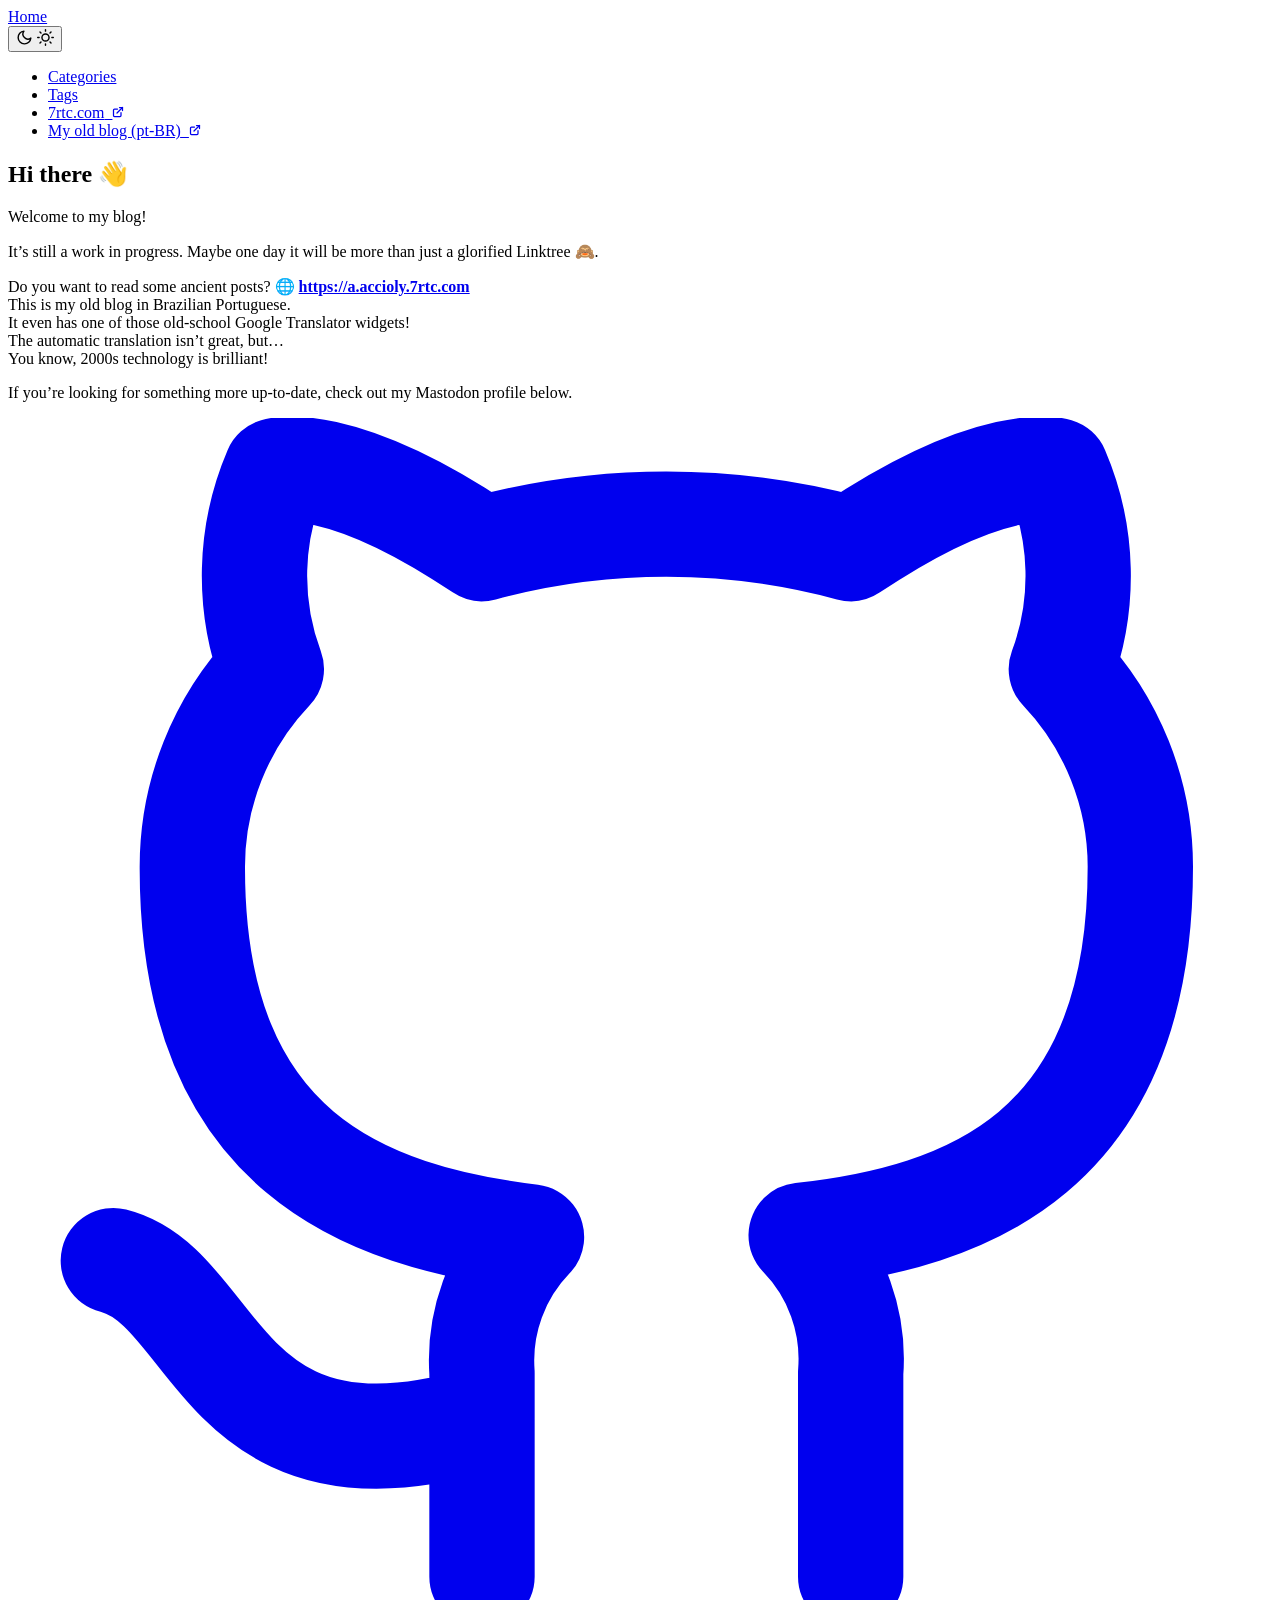
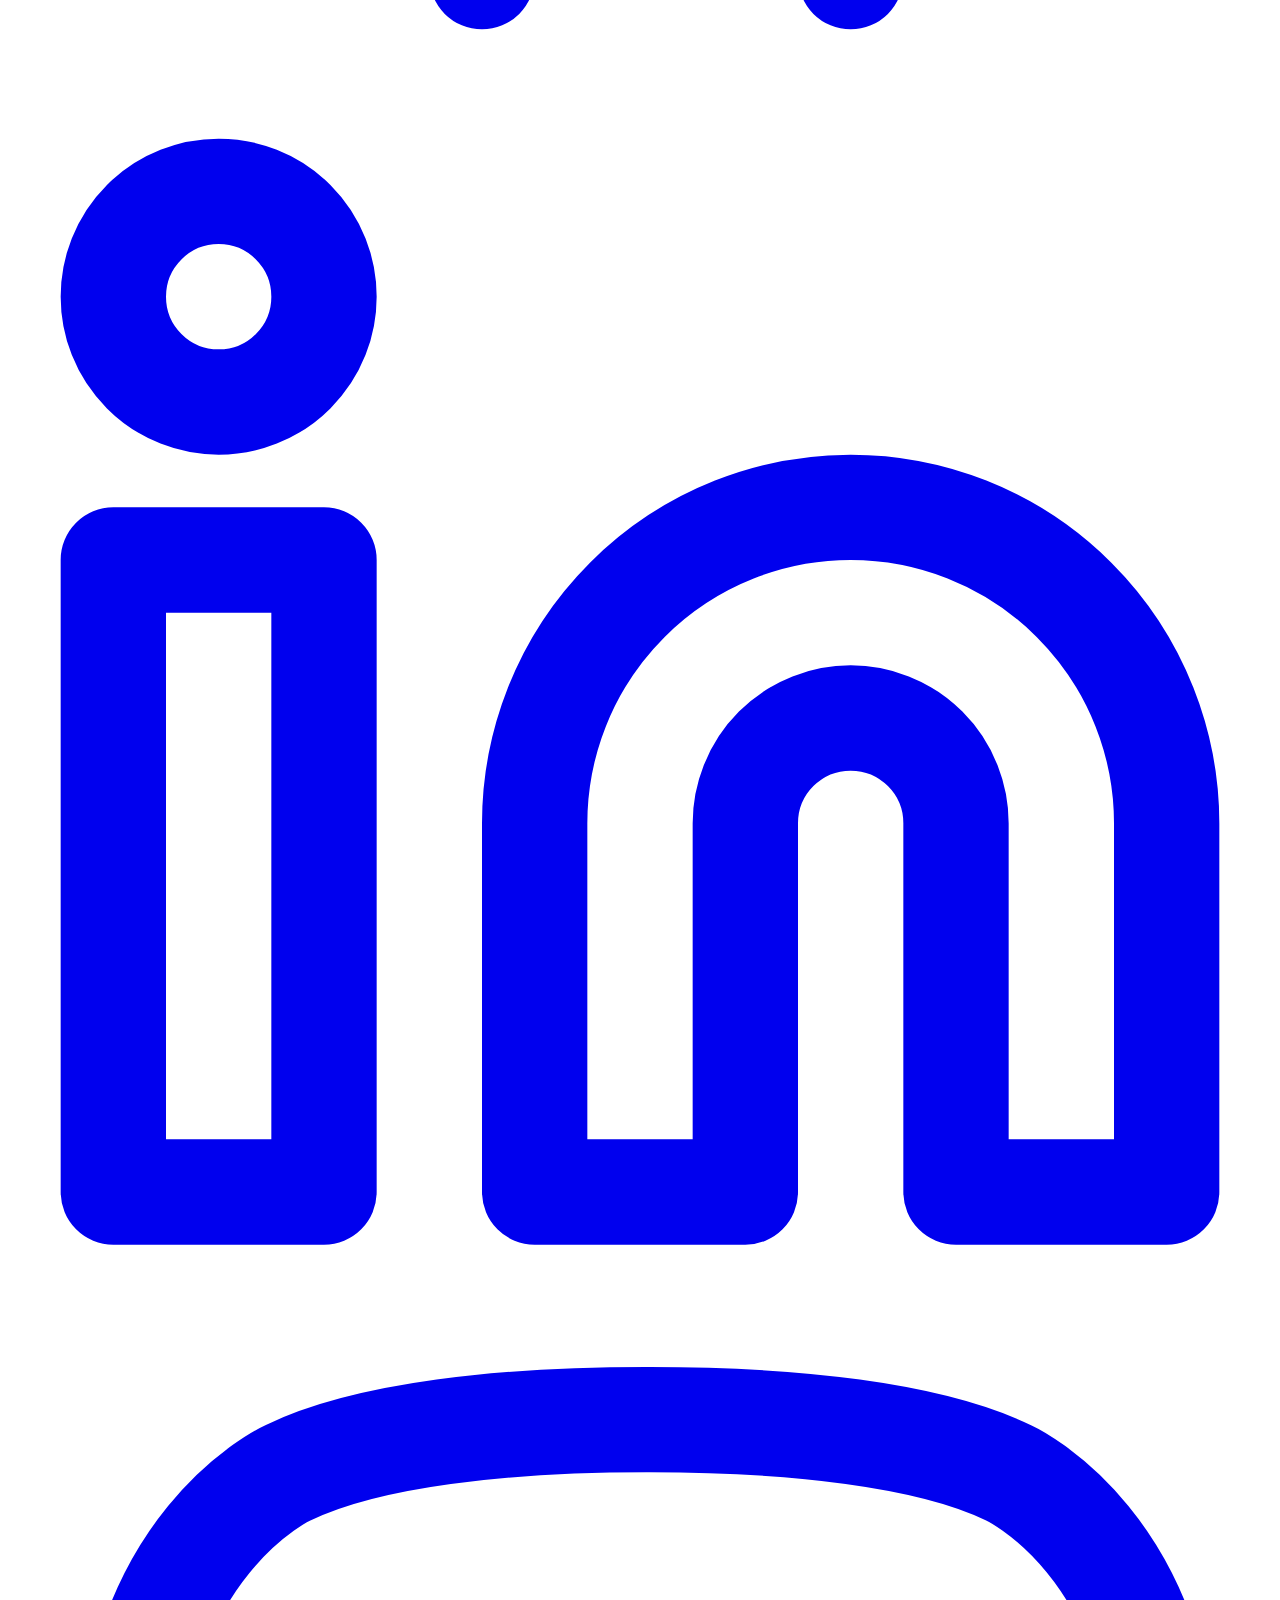
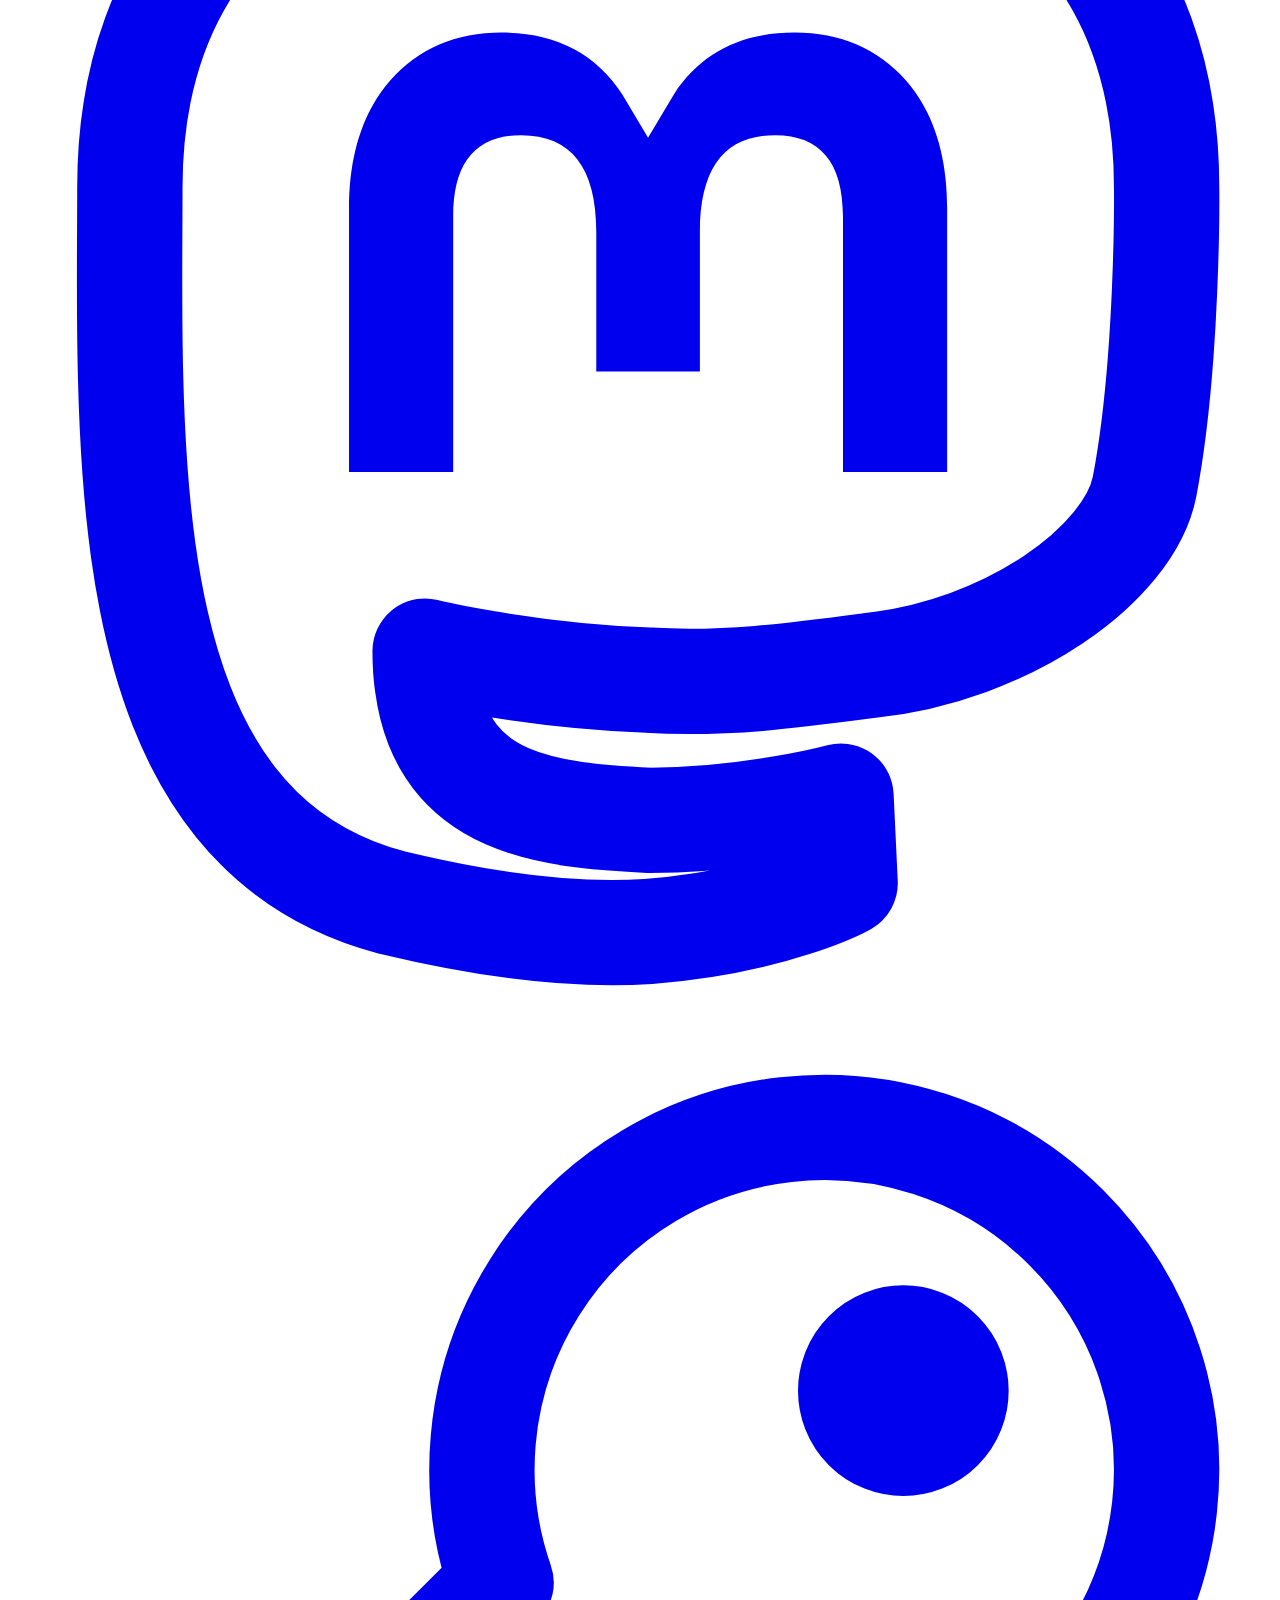
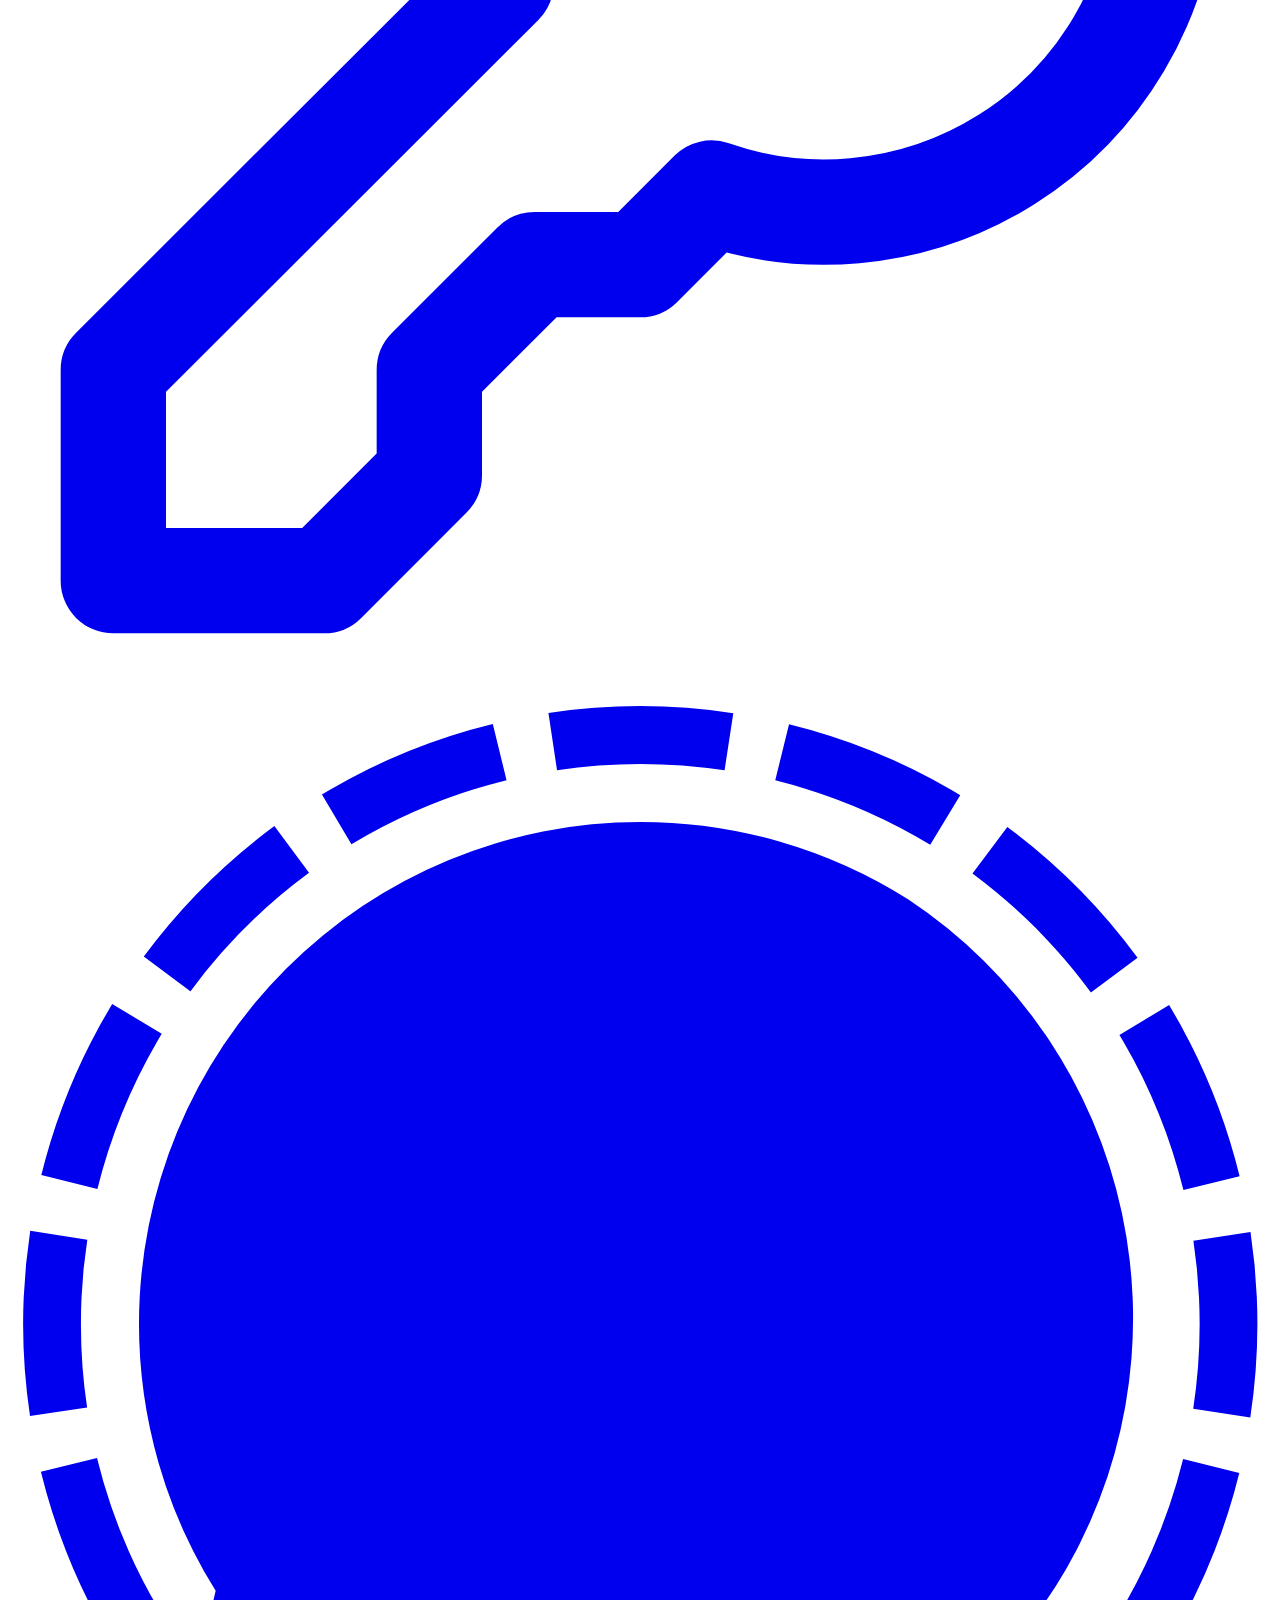
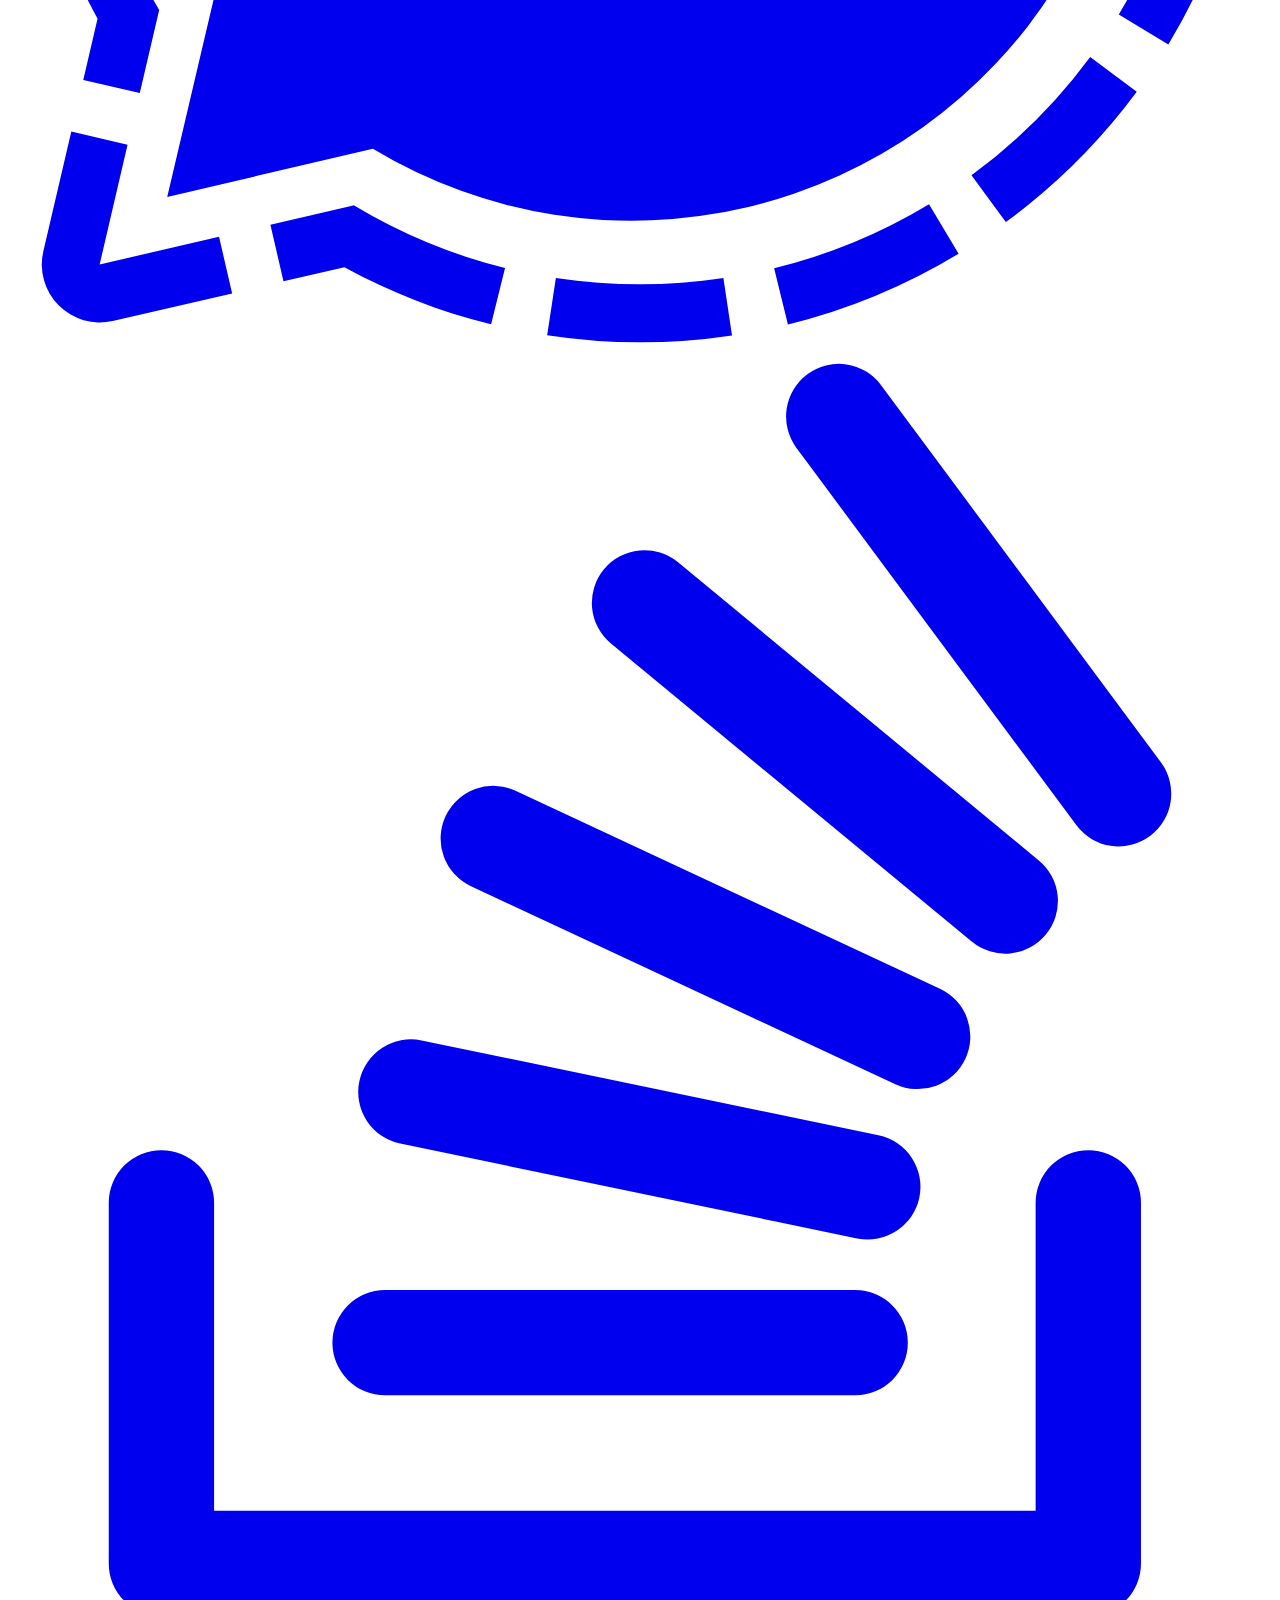
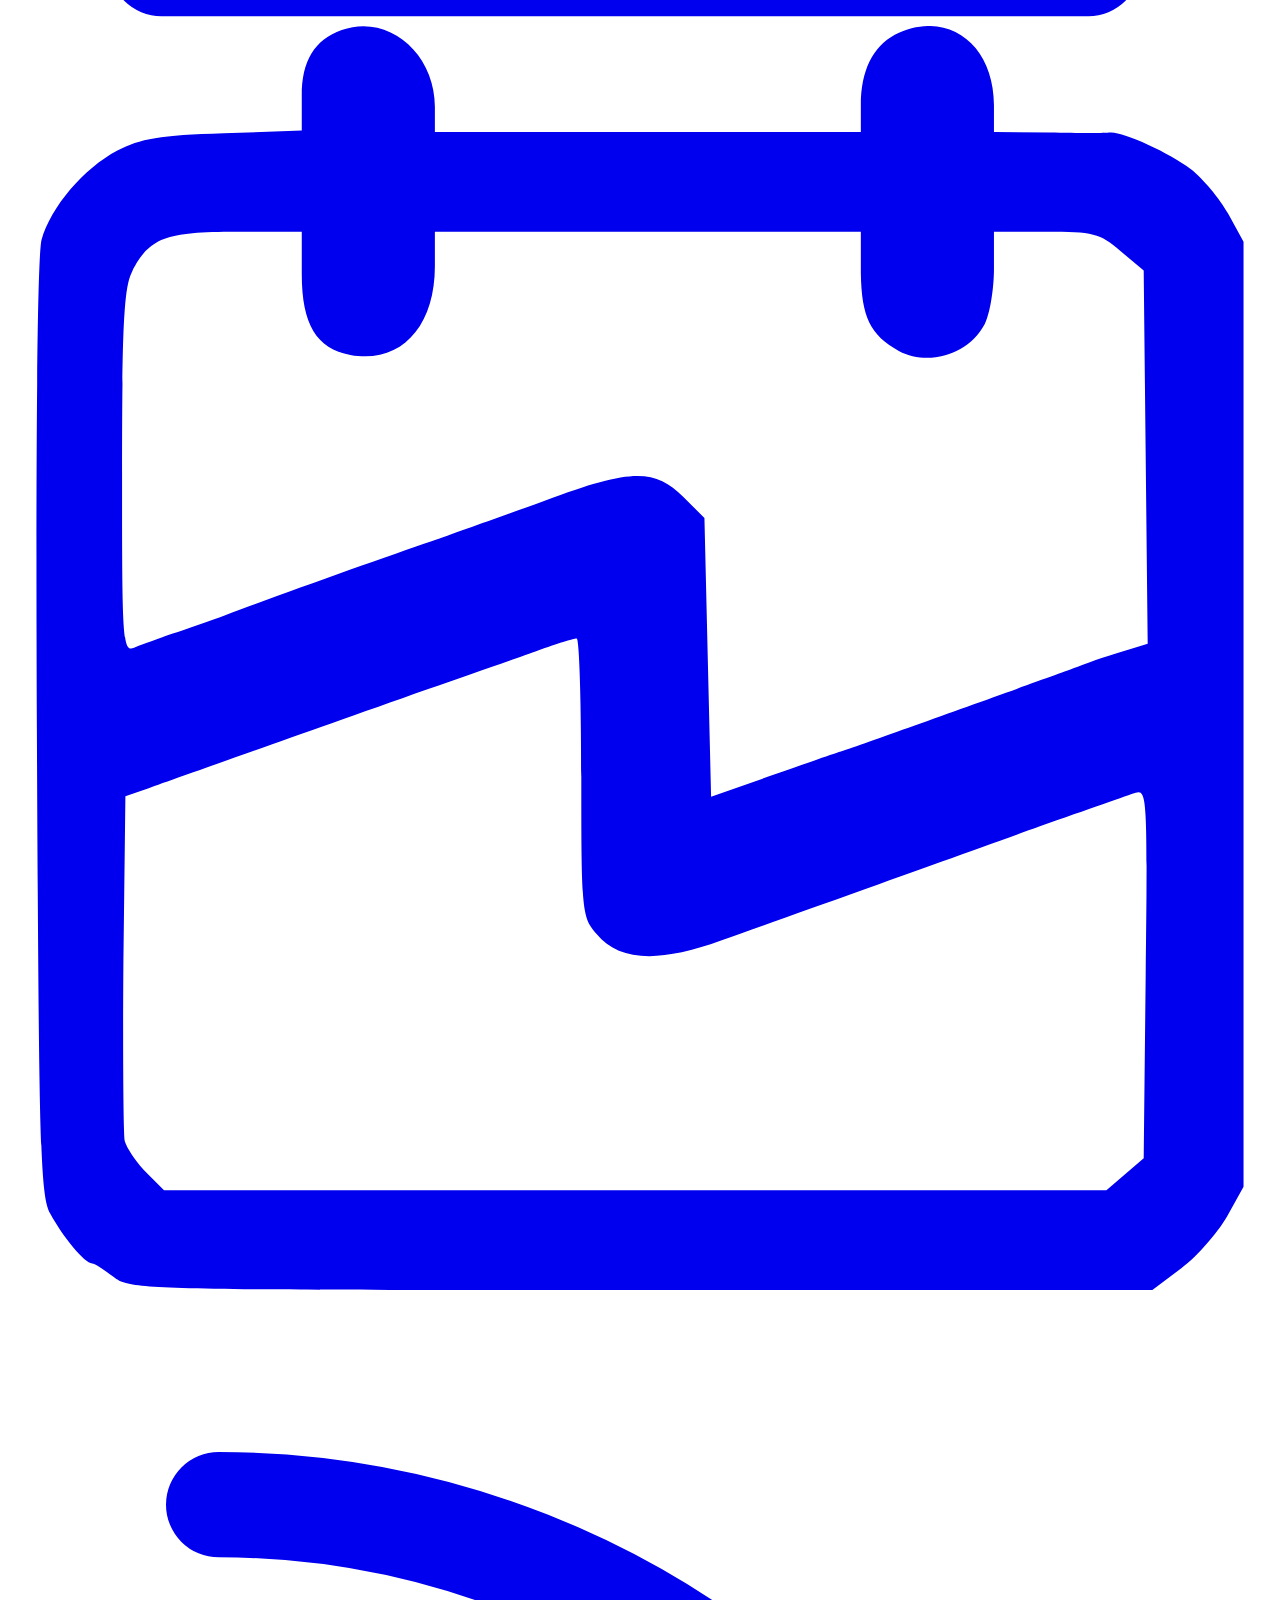
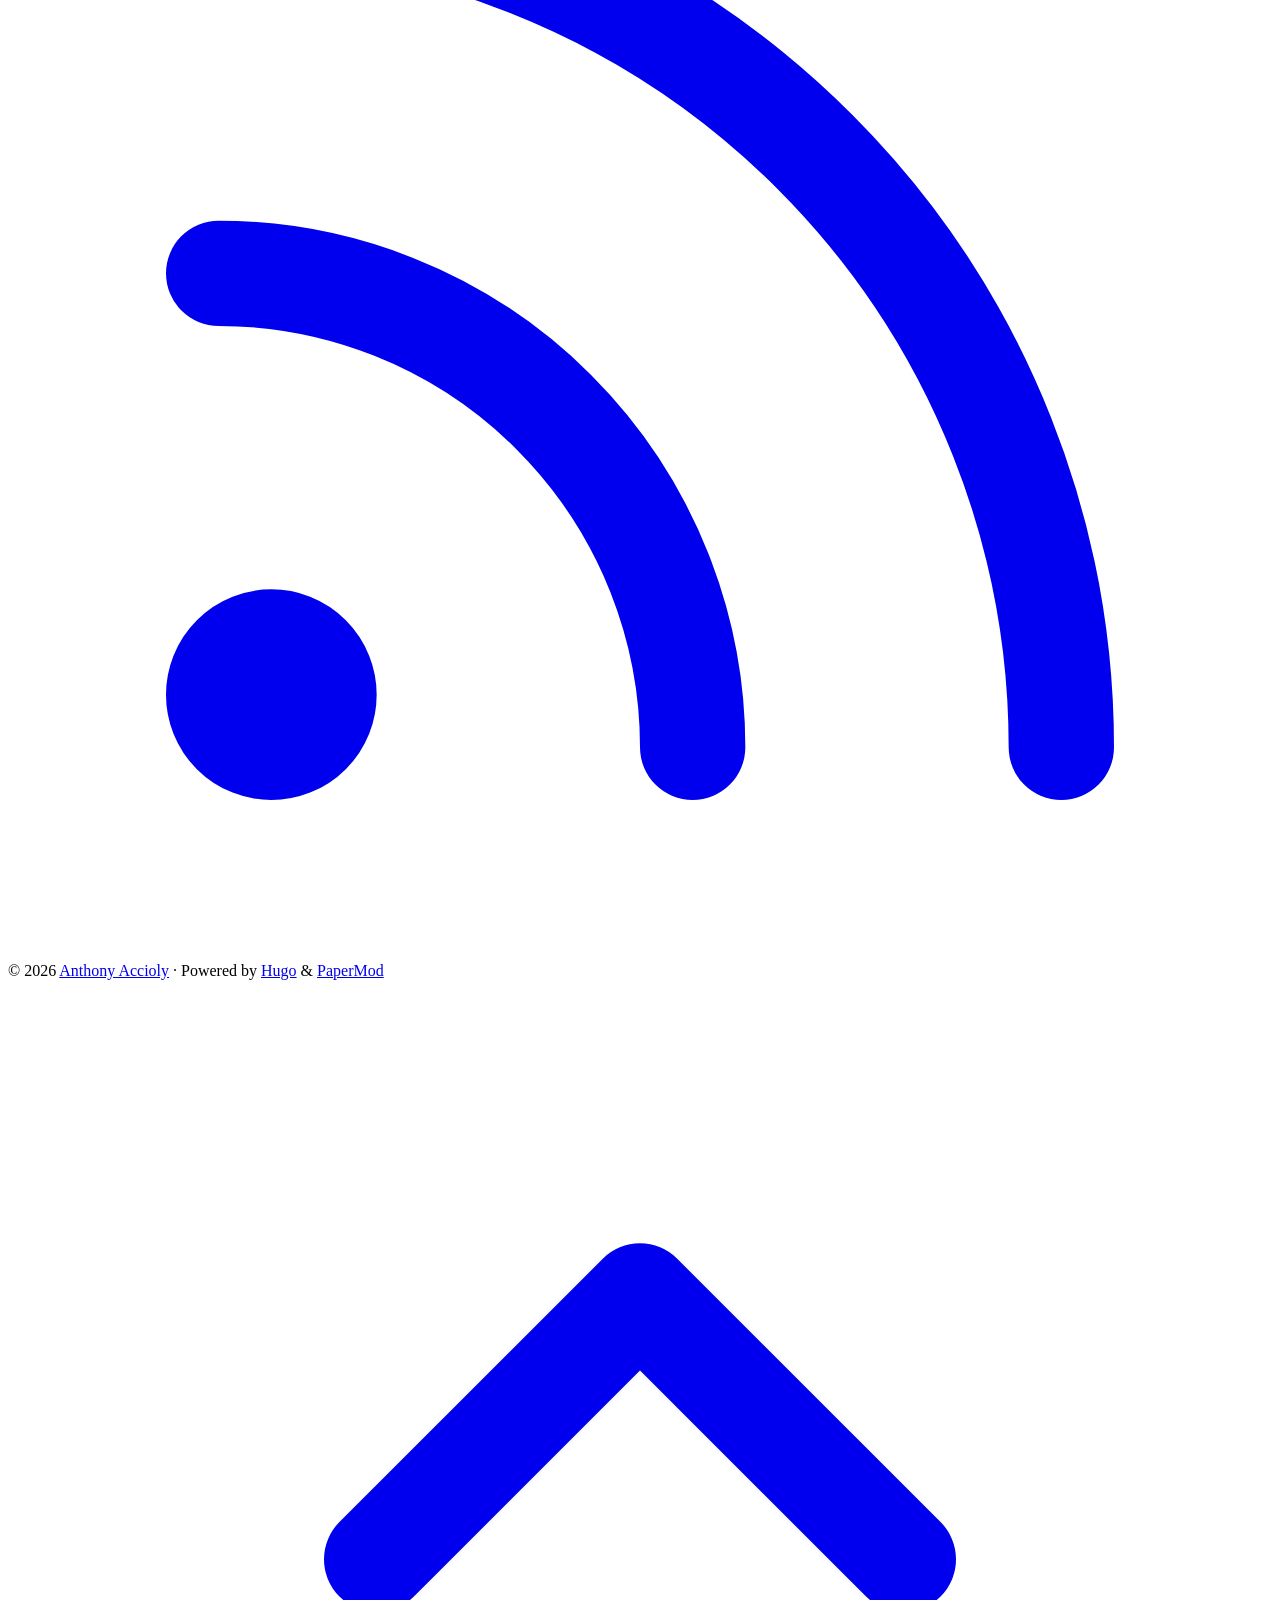
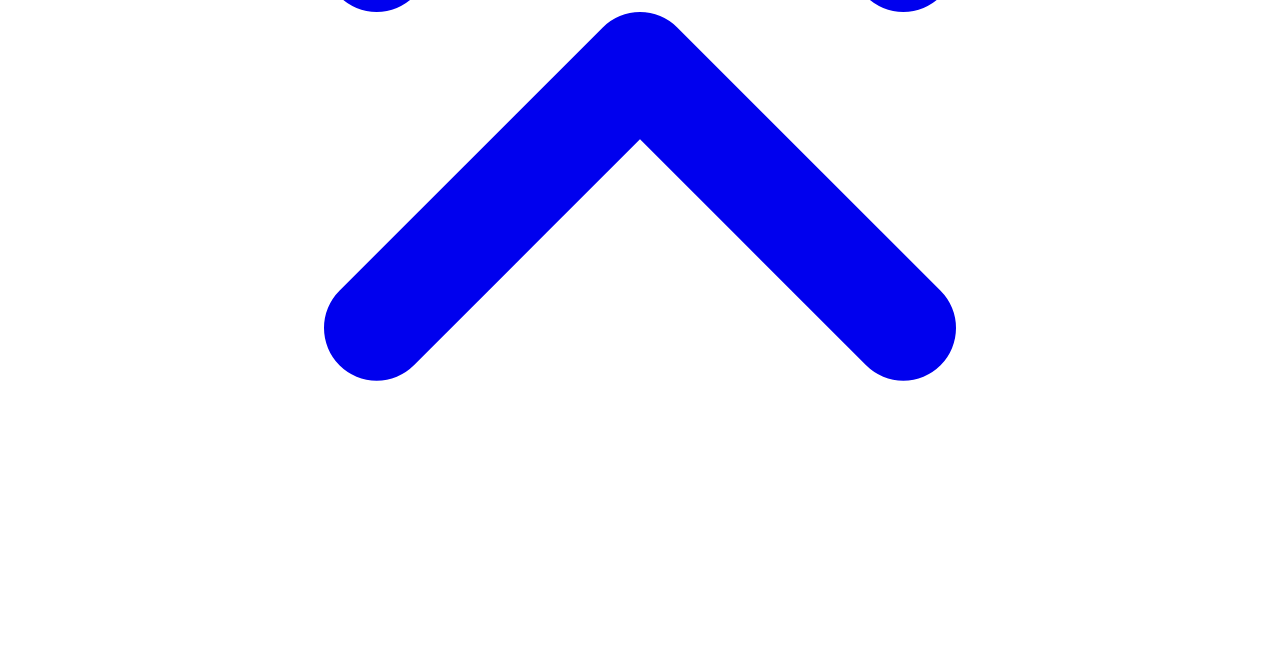
==== index.html @ e3e33d81 "deploy: 803bf1fcede62f1b097dce9ac6d381f900467084" ====
<!doctype html><html lang=en dir=auto data-theme=auto><head><meta name=generator content="Hugo 0.161.1"><meta charset=utf-8><meta http-equiv=X-UA-Compatible content="IE=edge"><meta name=viewport content="width=device-width,initial-scale=1,shrink-to-fit=no"><meta name=robots content="index, follow"><title>Anthony Accioly</title><meta name=keywords content="Blog"><meta name=description content="My Blog"><meta name=author content="Anthony Accioly"><link rel=canonical href=https://accioly.dev/><link crossorigin=anonymous href=/assets/css/stylesheet.cd9298b33628769aa1bc1acebbbfd7aa11ce81dfe03484d479e1907760249a1d.css integrity="sha256-zZKYszYodpqhvBrOu7/XqhHOgd/gNITUeeGQd2Akmh0=" rel="preload stylesheet" as=style><link rel=icon href=https://accioly.dev/favicon.ico><link rel=icon type=image/png sizes=16x16 href=https://accioly.dev/favicon-16x16.png><link rel=icon type=image/png sizes=32x32 href=https://accioly.dev/favicon-32x32.png><link rel=apple-touch-icon href=https://accioly.dev/apple-touch-icon.png><link rel=mask-icon href=https://accioly.dev/safari-pinned-tab.svg><meta name=theme-color content="#2e2e33"><meta name=msapplication-TileColor content="#2e2e33"><link rel=alternate type=application/rss+xml href=https://accioly.dev/index.xml title=rss><link rel=alternate type=application/json href=https://accioly.dev/index.json title=json><link rel=alternate hreflang=en href=https://accioly.dev/><noscript><style>#theme-toggle,.top-link{display:none}</style><style>@media(prefers-color-scheme:dark){:root{--theme:rgb(29, 30, 32);--entry:rgb(46, 46, 51);--primary:rgb(218, 218, 219);--secondary:rgb(155, 156, 157);--tertiary:rgb(65, 66, 68);--content:rgb(196, 196, 197);--code-block-bg:rgb(46, 46, 51);--code-bg:rgb(55, 56, 62);--border:rgb(51, 51, 51);color-scheme:dark}.list{background:var(--theme)}.toc{background:var(--entry)}}</style></noscript><script>localStorage.getItem("pref-theme")==="dark"?document.querySelector("html").dataset.theme="dark":localStorage.getItem("pref-theme")==="light"?document.querySelector("html").dataset.theme="light":window.matchMedia("(prefers-color-scheme: dark)").matches?document.querySelector("html").dataset.theme="dark":document.querySelector("html").dataset.theme="light"</script><script async src="https://www.googletagmanager.com/gtag/js?id=G-XJ49WZ8741"></script><script>var doNotTrack=!1,dnt=navigator.doNotTrack||window.doNotTrack||navigator.msDoNotTrack,doNotTrack=dnt=="1"||dnt=="yes";if(!doNotTrack){window.dataLayer=window.dataLayer||[];function gtag(){dataLayer.push(arguments)}gtag("js",new Date),gtag("config","G-XJ49WZ8741")}</script><meta property="og:url" content="https://accioly.dev/"><meta property="og:site_name" content="Anthony Accioly"><meta property="og:title" content="Anthony Accioly"><meta property="og:description" content="My Blog"><meta property="og:locale" content="en"><meta property="og:type" content="website"><meta name=twitter:card content="summary"><meta name=twitter:title content="Anthony Accioly"><meta name=twitter:description content="My Blog"><script type=application/ld+json>{"@context":"https://schema.org","@type":"Organization","name":"Anthony Accioly","url":"https://accioly.dev/","description":"My Blog","logo":"https://accioly.dev/favicon.ico","sameAs":["https://github.com/aaccioly","https://www.linkedin.com/in/aaccioly","https://accioly.social/@anthony","https://openpgpkey.accioly.dev/","https://signal.me/#eu/cDGXbPN8BUyAyyhJ4LjhTxdftVPixKjvZ-IDdrN-QhTrPYC3lotILLNJE8RKlHom","https://stackoverflow.com/users/664577/anthony-accioly","https://zcal.co/aaccioly","index.xml"]}</script></head><body class=list id=top><header class=header><nav class=header-nav><div class=logo><a href=https://accioly.dev/ accesskey=h title="Home (Alt + H)">Home</a><div class=logo-switches><button id=theme-toggle class=theme-toggle accesskey=t title="(Alt + T)" aria-label="Toggle theme">
<svg class="moon" width="17" height="17" viewBox="0 0 24 24" fill="none" stroke="currentColor" stroke-width="2" stroke-linecap="round" stroke-linejoin="round"><path d="M21 12.79A9 9 0 1111.21 3 7 7 0 0021 12.79z"/></svg>
<svg class="sun" width="17" height="17" viewBox="0 0 24 24" fill="none" stroke="currentColor" stroke-width="2" stroke-linecap="round" stroke-linejoin="round"><circle cx="12" cy="12" r="5"/><line x1="12" y1="1" x2="12" y2="3"/><line x1="12" y1="21" x2="12" y2="23"/><line x1="4.22" y1="4.22" x2="5.64" y2="5.64"/><line x1="18.36" y1="18.36" x2="19.78" y2="19.78"/><line x1="1" y1="12" x2="3" y2="12"/><line x1="21" y1="12" x2="23" y2="12"/><line x1="4.22" y1="19.78" x2="5.64" y2="18.36"/><line x1="18.36" y1="5.64" x2="19.78" y2="4.22"/></svg></button></div></div><ul id=menu class=menu><li><a href=https://accioly.dev/categories/ title=Categories><span>Categories</span></a></li><li><a href=https://accioly.dev/tags/ title=Tags><span>Tags</span></a></li><li><a href=https://7rtc.com title=7rtc.com><span>7rtc.com</span>&nbsp;
<svg fill="none" shape-rendering="geometricPrecision" stroke="currentColor" stroke-linecap="round" stroke-linejoin="round" stroke-width="2.5" viewBox="0 0 24 24" height="12" width="12"><path d="M18 13v6a2 2 0 01-2 2H5a2 2 0 01-2-2V8a2 2 0 012-2h6"/><path d="M15 3h6v6"/><path d="M10 14 21 3"/></svg></a></li><li><a href=https://a.accioly.7rtc.com title="My old blog (pt-BR)"><span>My old blog (pt-BR)</span>&nbsp;
<svg fill="none" shape-rendering="geometricPrecision" stroke="currentColor" stroke-linecap="round" stroke-linejoin="round" stroke-width="2.5" viewBox="0 0 24 24" height="12" width="12"><path d="M18 13v6a2 2 0 01-2 2H5a2 2 0 01-2-2V8a2 2 0 012-2h6"/><path d="M15 3h6v6"/><path d="M10 14 21 3"/></svg></a></li></ul></nav></header><main class=main><article class="first-entry home-info"><header class=entry-header><h1>Hi there 👋</h1></header><div class="entry-content md-content"><p>Welcome to my blog!</p><p>It&rsquo;s still a work in progress. Maybe one day it will be more than just a glorified Linktree 🙈.</p><p>Do you want to read some ancient posts?
<strong>🌐 <a href=https://a.accioly.7rtc.com>https://a.accioly.7rtc.com</a></strong><br>This is my old blog in Brazilian Portuguese.<br>It even has one of those old-school Google Translator widgets!<br>The automatic translation isn’t great, but…<br>You know, 2000s technology is brilliant!</p><p>If you’re looking for something more up-to-date, check out my Mastodon profile below.</p></div><footer class=entry-footer><div class=social-icons><a href=https://github.com/aaccioly target=_blank rel="noopener noreferrer me" title=Github><svg viewBox="0 0 24 24" fill="none" stroke="currentColor" stroke-width="2" stroke-linecap="round" stroke-linejoin="round"><path d="M9 19c-5 1.5-5-2.5-7-3m14 6v-3.87a3.37 3.37.0 00-.94-2.61c3.14-.35 6.44-1.54 6.44-7A5.44 5.44.0 0020 4.77 5.07 5.07.0 0019.91 1S18.73.65 16 2.48a13.38 13.38.0 00-7 0C6.27.65 5.09 1 5.09 1A5.07 5.07.0 005 4.77 5.44 5.44.0 003.5 8.55c0 5.42 3.3 6.61 6.44 7A3.37 3.37.0 009 18.13V22"/></svg>
</a><a href=https://www.linkedin.com/in/aaccioly target=_blank rel="noopener noreferrer me" title=Linkedin><svg viewBox="0 0 24 24" fill="none" stroke="currentColor" stroke-width="2" stroke-linecap="round" stroke-linejoin="round"><path d="M16 8a6 6 0 016 6v7h-4v-7a2 2 0 00-2-2 2 2 0 00-2 2v7h-4v-7a6 6 0 016-6z"/><rect x="2" y="9" width="4" height="12"/><circle cx="4" cy="4" r="2"/></svg>
</a><a href=https://accioly.social/@anthony target=_blank rel="noopener noreferrer me" title=Mastodon><svg viewBox="0 0 24 24" fill="none" stroke="currentColor" stroke-width="2" stroke-linecap="round" stroke-linejoin="round"><path d="M21.58 13.913c-.29 1.469-2.592 3.121-5.238 3.396-1.379.184-2.737.368-4.185.276-2.368-.092-4.237-.551-4.237-.551.0.184.014.459.043.643.308 2.294 2.317 2.478 4.22 2.57 1.922.0 3.633-.46 3.633-.46l.079 1.653s-1.344.734-3.738.918c-1.32.091-2.96-.092-4.869-.551-4.14-1.102-4.853-5.507-4.961-10.005-.034-1.285-.013-2.57-.013-3.58.0-4.589 3-5.966 3-5.966 1.513-.734 4.11-1.01 6.808-1.01h.067c2.699.0 5.296.276 6.81 1.01.0.0 3 1.377 3 5.967.0.0.037 3.304-.419 5.69" stroke="currentColor"/><path d="M17.832 8.633v5h-1.978V8.78c0-1.023-.43-1.542-1.29-1.542-.95.0-1.427.616-1.427 1.834v2.655H11.17V9.072c0-1.218-.476-1.834-1.427-1.834-.86.0-1.29.52-1.29 1.542v4.852H6.475V8.633c0-1.022.26-1.834.782-2.434.538-.6 1.243-.909 2.118-.909 1.012.0 1.779.39 2.286 1.169l.492.827.493-.827c.507-.78 1.274-1.169 2.286-1.169.875.0 1.58.308 2.118.909.522.6.782 1.412.782 2.434" fill="currentColor" stroke="none"/></svg>
</a><a href=https://openpgpkey.accioly.dev/ target=_blank rel="noopener noreferrer me" title=Pgpkey><svg viewBox="0 0 24 24" fill="none" stroke="currentColor" stroke-width="2" stroke-linecap="round" stroke-linejoin="round"><path d="M8 18l2-2h2l1.36-1.36a6.5 6.5.0 10-3.997-3.992L2 18v4h4l2-2v-2z" stroke="currentColor" stroke-width="2" stroke-linecap="round" stroke-linejoin="round"/><circle cx="17" cy="7" r="1" stroke="currentColor" stroke-width="2" stroke-linecap="round" stroke-linejoin="round"/></svg>
</a><a href=https://signal.me/#eu/cDGXbPN8BUyAyyhJ4LjhTxdftVPixKjvZ-IDdrN-QhTrPYC3lotILLNJE8RKlHom target=_blank rel="noopener noreferrer me" title=Signal><svg viewBox="0 0 24 24" fill="currentColor" stroke="none" stroke-width="2" stroke-linecap="round" stroke-linejoin="round"><path d="M9.205253.64464814 9.4662637 1.7114982A10.69287 10.709597.0 006.5207075 2.9288165l-.559961-.9439496A11.571737 11.589837.0 019.2037889.64464631zm5.624738.006259-.261912 1.06479996a10.69287 10.709597.0 012.942841 1.2238818l.569383-.942681A11.718214 11.736545.0 0014.829991.65091737M1.9779914 5.962053A11.718214 11.736545.0 00.63264603 9.2101106l1.06459877.26526a10.69287 10.709597.0 011.2219699-2.947447L1.977993 5.9605859zM1.3853391 12.02919a10.253437 10.269476.0 01.1204178-1.593102L.42200799 10.267633a11.718214 11.736545.0 00-.003916 3.518027L1.5022097 13.622556A10.253437 10.269476.0 011.3853328 12.02919M18.049179 22.094251l-.561432-.93955a10.546392 10.56289.0 01-2.941159 1.215857l.262471 1.068318a11.718214 11.736545.0 003.24012-1.344625m4.576868-10.041387q-891e-6.802487-.121883 1.593101l1.08375.165521a11.718214 11.736545.0 00.004-3.518028l-1.084119.166038q.119225.79235.118342 1.593368m.752698 2.814677-1.066064-.26526a10.69287 10.709597.0 01-1.221974 2.950381l.94122.568806a11.718214 11.736545.0 001.346818-3.253927m-9.79326 7.691197c-1.054817.160202-2.128499.159006-3.182958-.0036l-.165266 1.088381a11.718214 11.736545.0 003.509604.0041L13.584073 22.5603zm6.962359-4.199793a10.546392 10.56289.0 01-2.25386 2.247973l.652304.888303A11.718214 11.736545.0 0021.4319 19.02011zM18.313014 3.4847756c.85912.6347312 1.617028 1.3955177 2.248854 2.2573915L21.447327 5.0829729A11.718214 11.736545.0 0018.974613 2.5994032zM3.4620766 5.7231078A10.546392 10.56289.0 015.7159424 3.470735L5.0577779 2.5838917A11.718214 11.736545.0 002.5780872 5.0604744l.883991.6611664zm18.5848094.2598467L21.102939 6.5496581c.551205.9145983.961703 1.9082613 1.215422 2.9457616L23.385012 9.232537A11.718214 11.736545.0 0022.046886 5.9829545M10.424439 1.5218471a10.69287 10.709597.0 013.181491.00355l.165262-1.08545108a11.718214 11.736545.0 00-3.509603-.003905zM4.0067175 21.77345 1.7401226 22.299069l.5298441-2.271901-1.0675443-.250591-.53130753 2.270431A1.0985825 1.1003011.0 001.987943 23.371772L4.2559977 22.850556zM1.4305532 18.795363 2.5024951 19.043026l.3679432-1.573755A10.546392 10.56289.0 011.6901058 14.58223l-1.06518556.262884a11.718214 11.736545.0 001.07497456 2.791564l-.2708065 1.158683zm5.1240697 2.386763-1.572112.365015.2478202 1.072705 1.157473-.268651c.8783321.480709 1.8139217.844118 2.7848026 1.084332L9.4374532 22.367798A10.546392 10.56289.0 016.5648844 21.174803zM12.01556 2.5050896A9.5210486 9.5359425.0 002.4868473 12.033352a9.5210486 9.5359425.0 001.4562143 5.070346l-.9198338 3.913114L6.9278739 20.104246A9.5239783 9.5388766.0 0017.096701 3.9778221 9.5210486 9.5359425.0 0012.01556 2.5050896"/></svg>
</a><a href=https://stackoverflow.com/users/664577/anthony-accioly target=_blank rel="noopener noreferrer me" title=Stackoverflow><svg viewBox="0 0 24 24" fill="none" stroke="currentColor" stroke-width="2" stroke-linecap="round" stroke-linejoin="round"><path d="M2.913 16.041v6.848h17.599v-6.848M7.16 18.696h8.925M7.65 13.937l8.675 1.8M9.214 9.124l8.058 3.758M12.086 4.65l6.849 5.66M15.774 1.111l5.313 7.162"/></svg>
</a><a href=https://zcal.co/aaccioly target=_blank rel="noopener noreferrer me" title=Zcal><svg viewBox="0 0 24 24" fill="currentColor" stroke="none" stroke-width="2"><path d="M6.3361243.07808093c-.5181239.18956308-.7582305.58131351-.7582305 1.25108217v.657135L4.0993445 2.0368425C2.8735383 2.0747533 2.5196977 2.137941 2.0773961 2.3654147 1.4328997 2.7066112.81367829 3.4395676.63675749 4.0587918.5609351 4.3620871.52302343 7.71094.54829756 13.347115c.0379117 7.923511.0631858 8.858662.25274319 9.199865.24010655.442301.65713395.947789.79614215.947789.050549.0.22747.113734.4043899.252743.3159299.252744.5181249.252744 10.0339192.252744h9.692714l.556036-.417027C22.587534 23.35576 22.96665 22.913458 23.14357 22.610167L23.4595 22.041494V13.069097 4.0967026L23.168845 3.565943C23.004562 3.275291 22.688632 2.8961743 22.461163 2.7192545 22.031499 2.3906822 21.121622 1.9862981 20.919428 2.0242088c-.06319.012634-.581311.012634-1.149984.0L18.720559 2.011575V1.506083c0-1.18789452-.909878-1.83238624-1.88294-1.3395374-.417027.22746432-.644496.68240244-.644496 1.3395374v.505492H12.149226 8.1053295V1.53136c0-1.02360844-.8972396-1.76920805-1.7692052-1.45327907zM5.5778938 4.7159268c0 .9477869.2780183 1.4153683.9225148 1.5291004.9351503.1769199 1.6049209-.5181258 1.6049209-1.6807433V3.907149h4.0438965 4.043897v.7835008c.01264.8340548.176921 1.1752608.720319 1.478556.568673.3032858 1.326903.063178 1.630196-.5054921.101097-.2021968.176921-.6697687.176921-1.0615191V3.907149h.985699c.89724.0 1.023611.025277 1.415364.3664734l.442301.3664829.03791 3.5384066.03791 3.5510451-.417028.126371c-.227469.06319-.644495.202195-.922514.315929-.480212.176921-3.829064 1.377453-4.486197 1.604922-.176921.05055-.796142.278019-1.39009.480214l-1.07416.379114-.06319-2.641169-.06318-2.6538124-.40439-.4043842C12.275598 8.3933386 11.808022 8.4059819 10.190464 9.0125629 9.4954189 9.2653042 8.5349935 9.6065101 8.0421437 9.78343c-.859328.290652-2.9065504 1.023608-3.9175251 1.402725-.2780173.1011-.7329564.265384-1.0109737.353844-.2780183.101097-.6065848.214832-.7203198.26538-.2148315.08846-.227469-.126371-.227469-3.3362094.0-2.8054559.037912-3.5005015.1895583-3.8037873C2.6839809 4.0208811 2.9872724 3.907149 4.3394511 3.907149h1.2384427zm5.3076142 9.5410662c0 2.577983.01264 2.666443.290655 2.982373.429665.518124 1.175258.556036 2.363153.126372 1.630196-.581311 4.423012-1.579648 6.065845-2.173595.871965-.303292 1.680745-.593947 1.807117-.631859.214831-.06319.227469.101097.189557 3.437313l-.03791 3.500498-.35384.303292-.353842.303292H11.90912 2.9619982L2.6207951 21.763475C2.4438743 21.586554 2.2543169 21.308537 2.2164053 21.169528c-.025274-.151646-.037912-1.680744-.025274-3.3994l.037911-3.146658.4423016-.151646c.429664-.151646 2.3126032-.821416 5.3076145-1.882939.7961422-.278018 1.7439301-.606585 2.0851336-.732957.353841-.126371.669772-.227469.732956-.227469.05055-.01264.08846 1.175257.08846 2.628534z"/></svg>
</a><a href=index.xml target=_blank rel="noopener noreferrer me" title=Rss><svg viewBox="0 0 24 24" fill="none" stroke="currentColor" stroke-width="2" stroke-linecap="round" stroke-linejoin="round"><path d="M4 11a9 9 0 019 9"/><path d="M4 4a16 16 0 0116 16"/><circle cx="5" cy="19" r="1"/></svg></a></div></footer></article></main><footer class=footer><span>&copy; 2026 <a href=https://accioly.dev/>Anthony Accioly</a></span> ·
<span>Powered by
<a href="https://gohugo.io/?utm_source=papermod" rel=noopener target=_blank>Hugo</a> &
<a href=https://github.com/adityatelange/hugo-PaperMod/ rel=noopener target=_blank>PaperMod</a></span></footer><a href=#top id=top-link class="top-link hidden" aria-label="go to top" title="Go to Top (Alt + G)" accesskey=g><svg viewBox="0 0 24 24" fill="none" stroke="currentColor" stroke-width="2" stroke-linecap="round" stroke-linejoin="round" class="feather feather-chevrons-up"><polyline points="17 11 12 6 7 11"/><polyline points="17 18 12 13 7 18"/></svg>
</a><script>let menu=document.getElementById("menu");if(menu){const e=localStorage.getItem("menu-scroll-position");e&&(menu.scrollLeft=parseInt(e,10)),menu.onscroll=function(){localStorage.setItem("menu-scroll-position",menu.scrollLeft)}}document.querySelectorAll('a[href^="#"]').forEach(e=>{e.addEventListener("click",function(e){e.preventDefault();var t=this.getAttribute("href").substr(1);window.matchMedia("(prefers-reduced-motion: reduce)").matches?document.querySelector(`[id='${decodeURIComponent(t)}']`).scrollIntoView():document.querySelector(`[id='${decodeURIComponent(t)}']`).scrollIntoView({behavior:"smooth"}),t==="top"?history.replaceState(null,null," "):history.pushState(null,null,`#${t}`)})})</script><script>var toplink=document.getElementById("top-link");window.onscroll=function(){const e=window.innerHeight;document.body.scrollTop>e||document.documentElement.scrollTop>e?toplink.classList.remove("hidden"):toplink.classList.add("hidden")}</script><script>document.getElementById("theme-toggle").addEventListener("click",()=>{const e=document.querySelector("html");e.dataset.theme==="dark"?(e.dataset.theme="light",localStorage.setItem("pref-theme","light")):(e.dataset.theme="dark",localStorage.setItem("pref-theme","dark"))})</script></body></html>
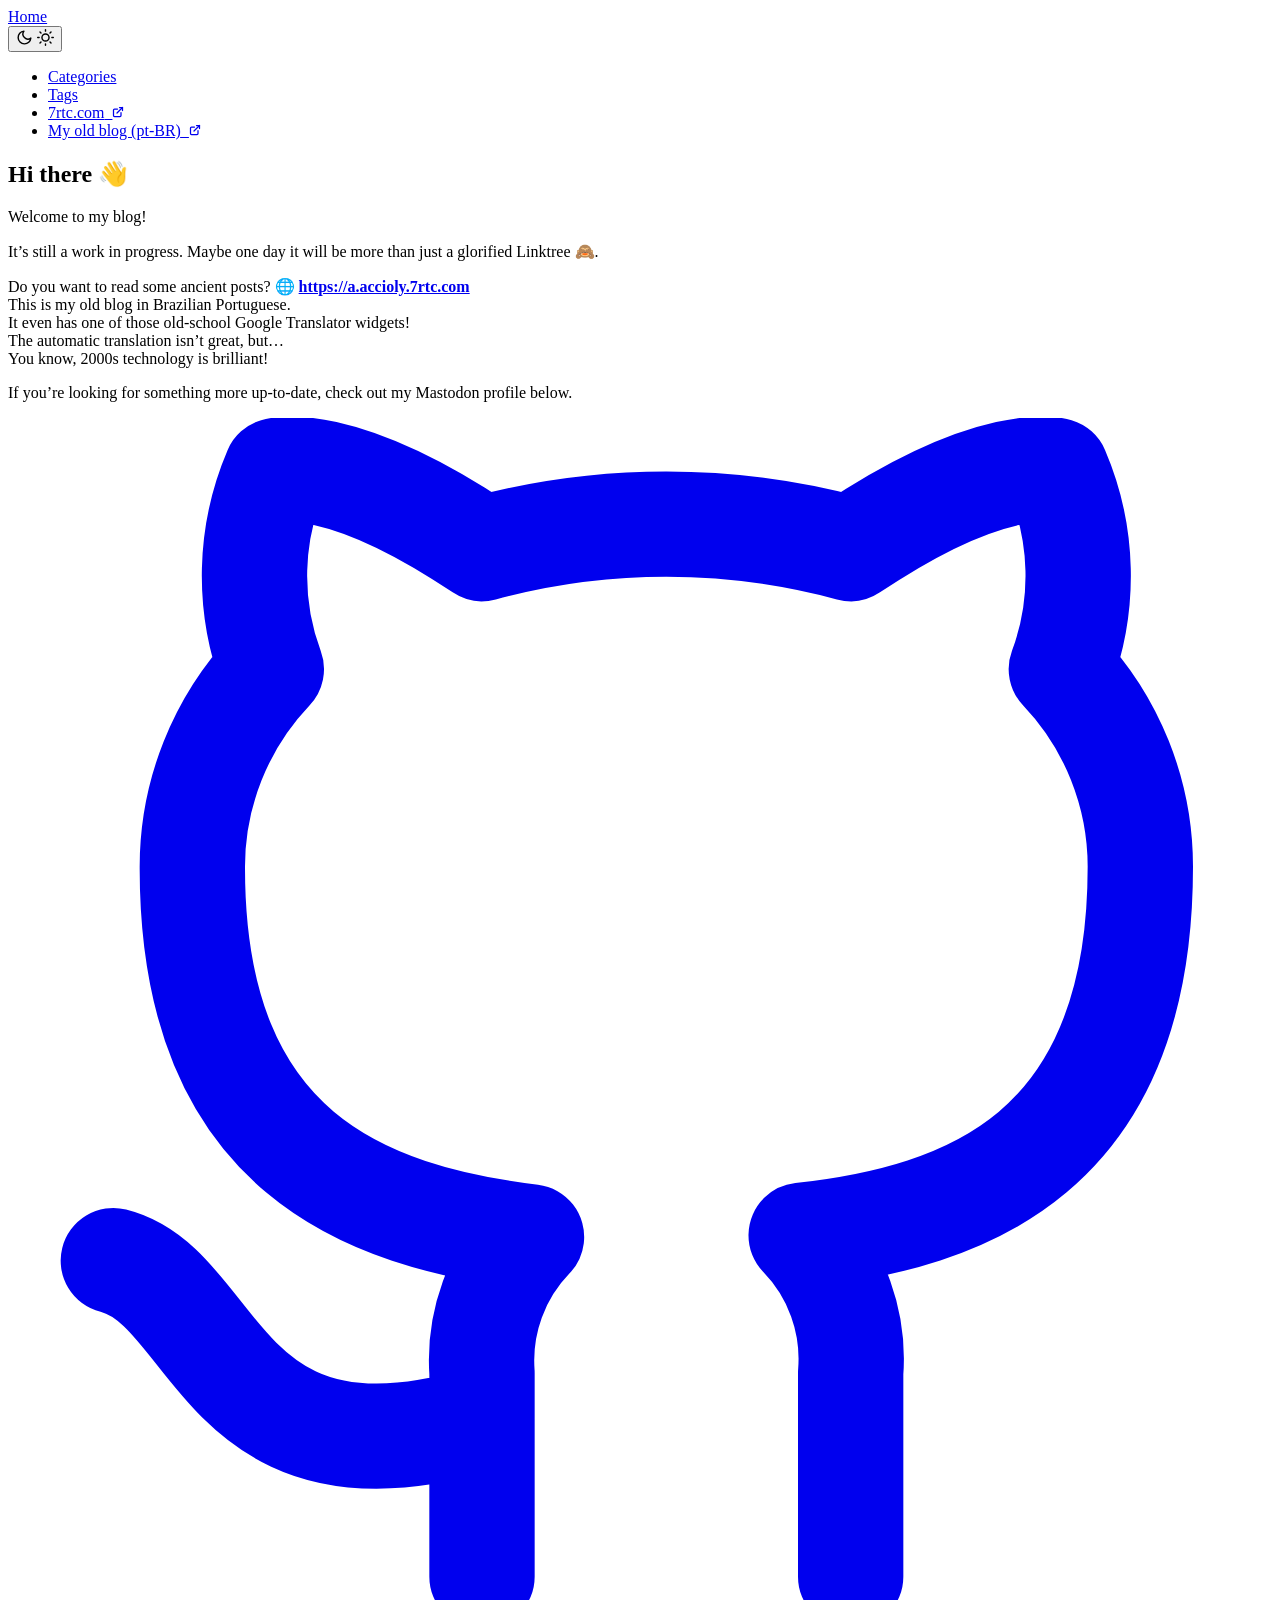
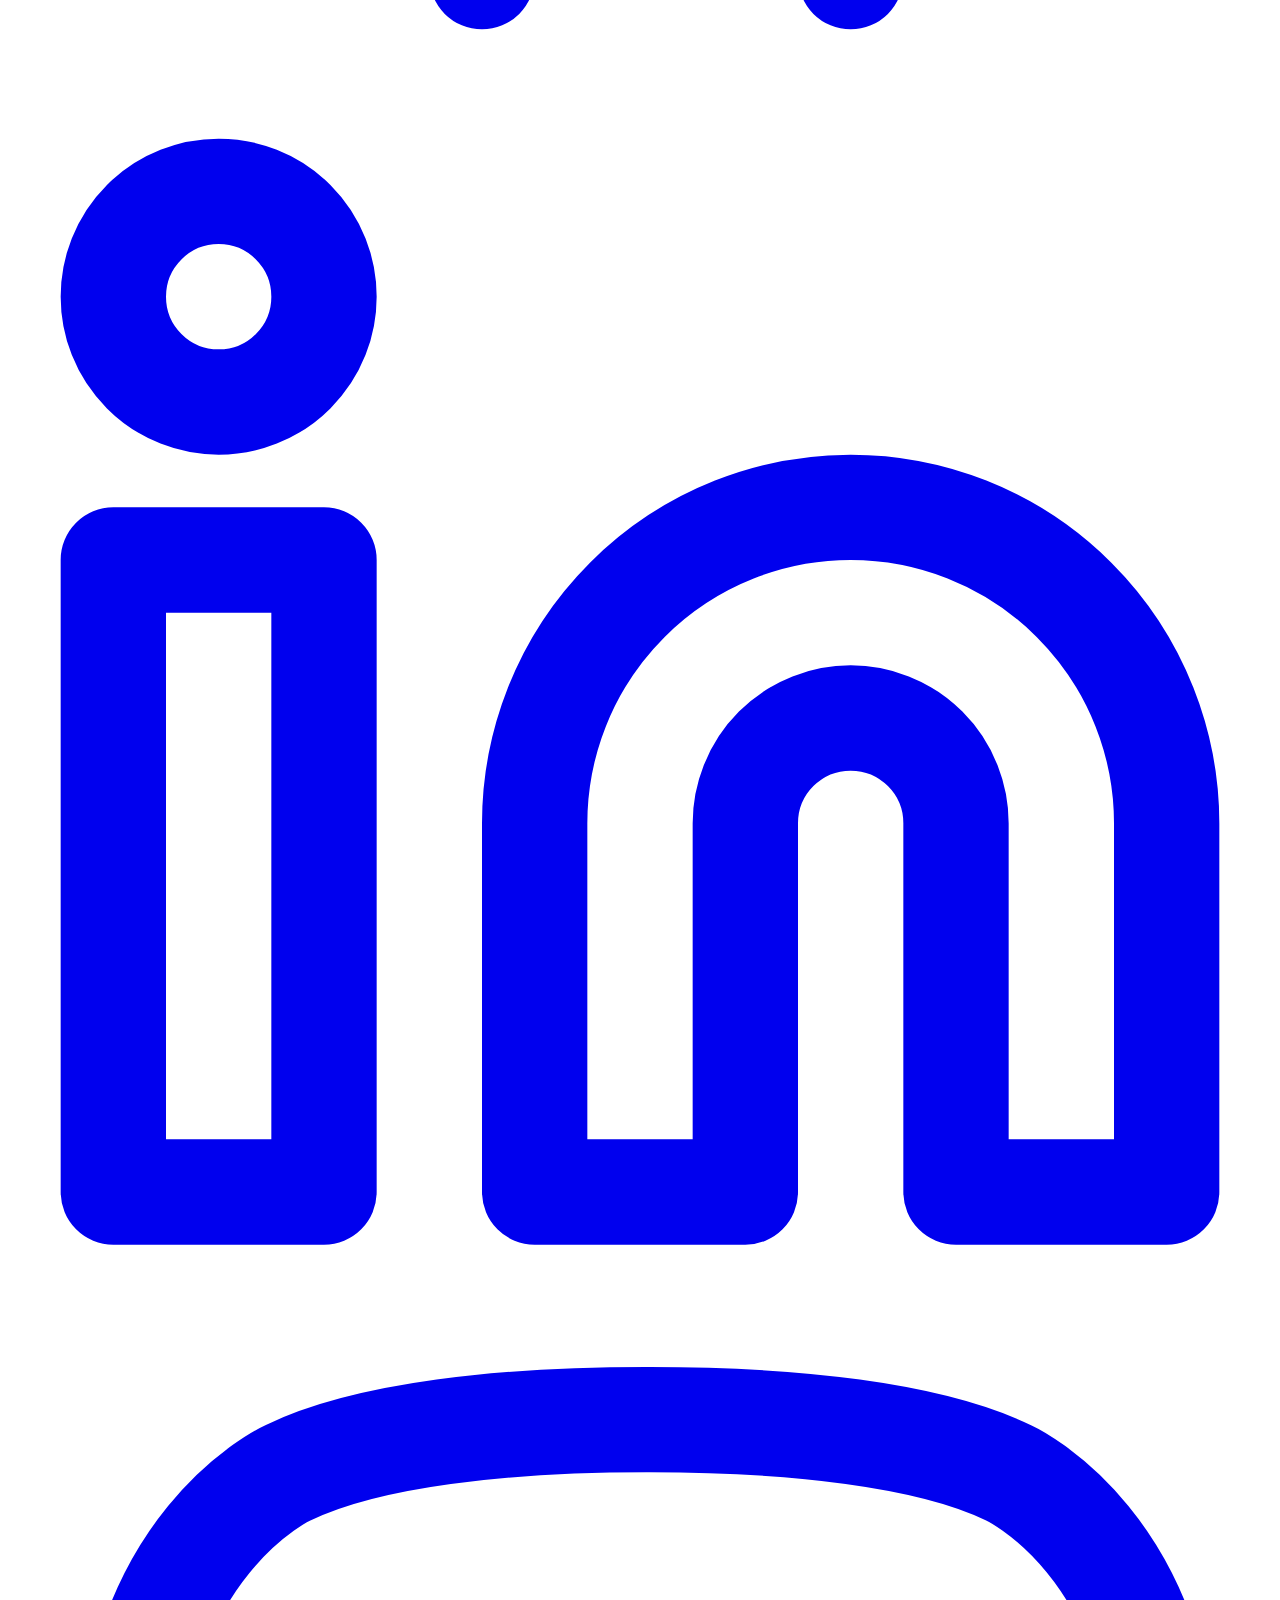
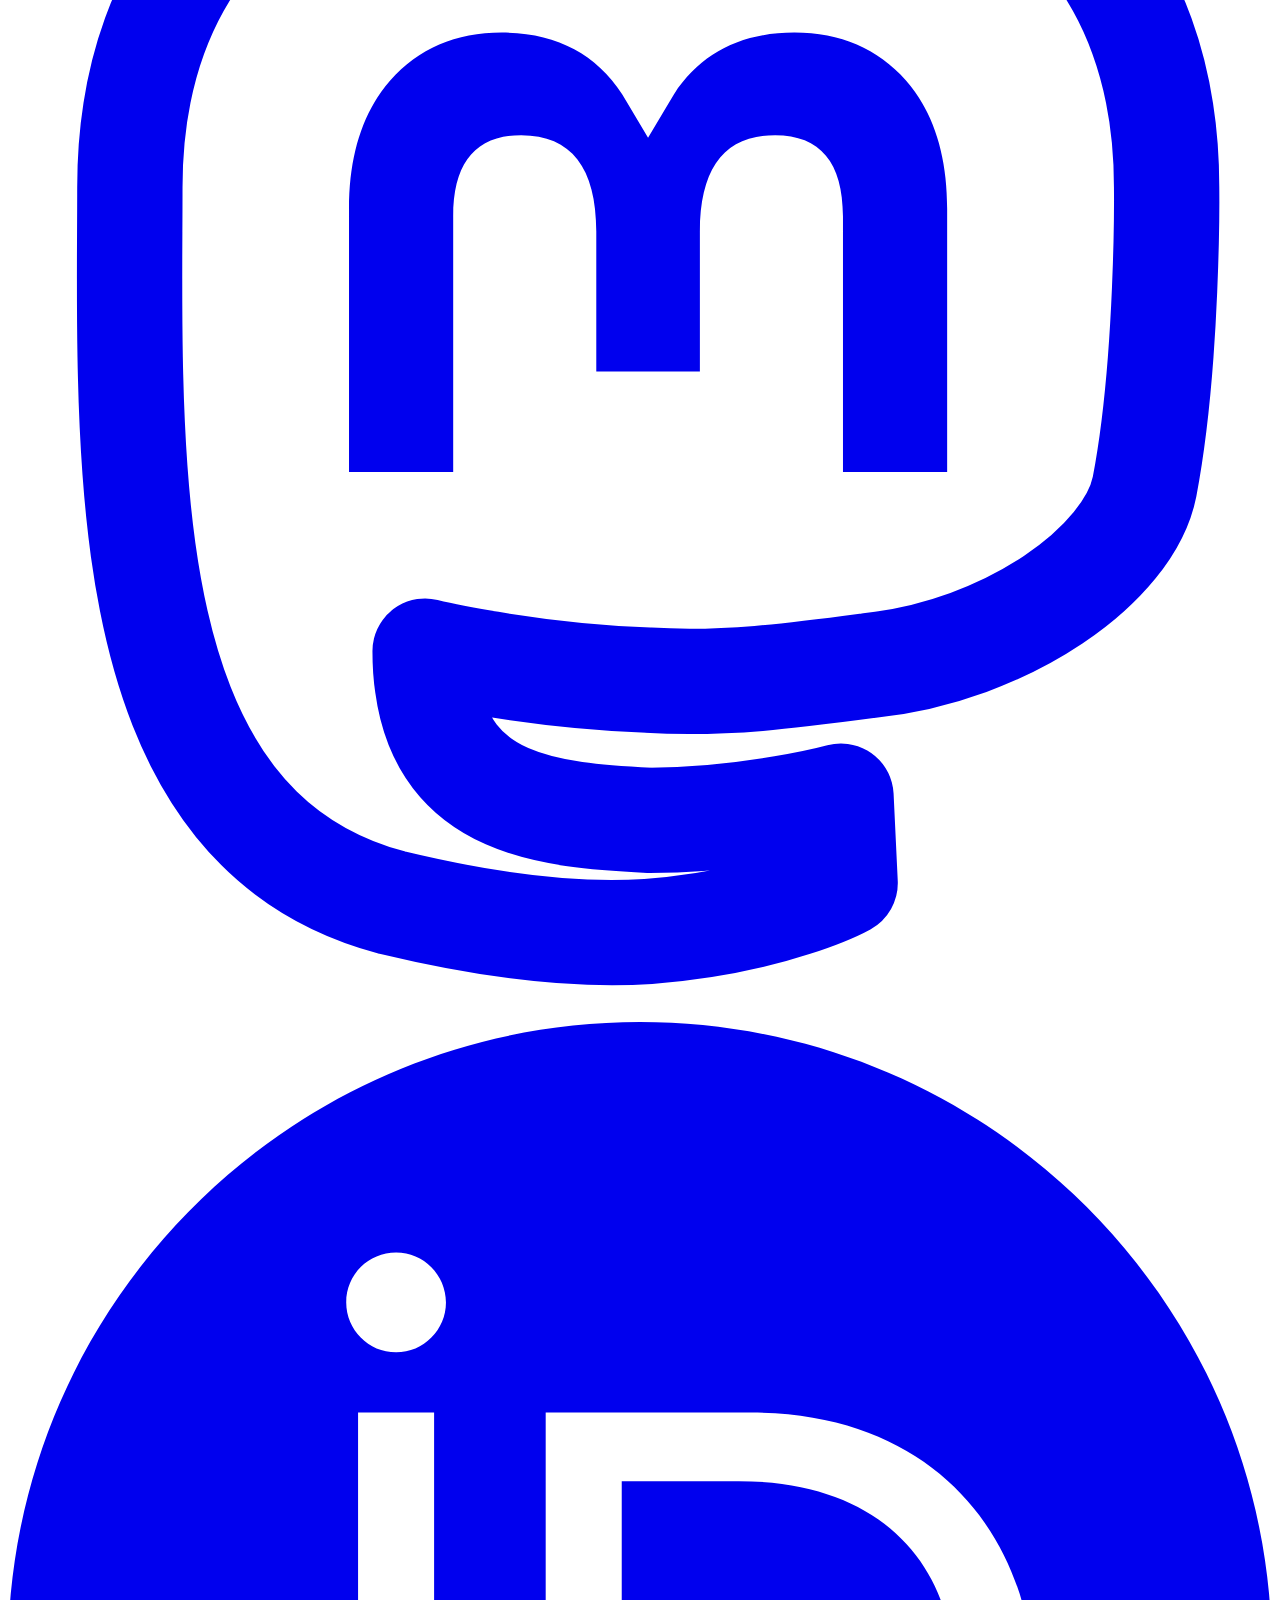
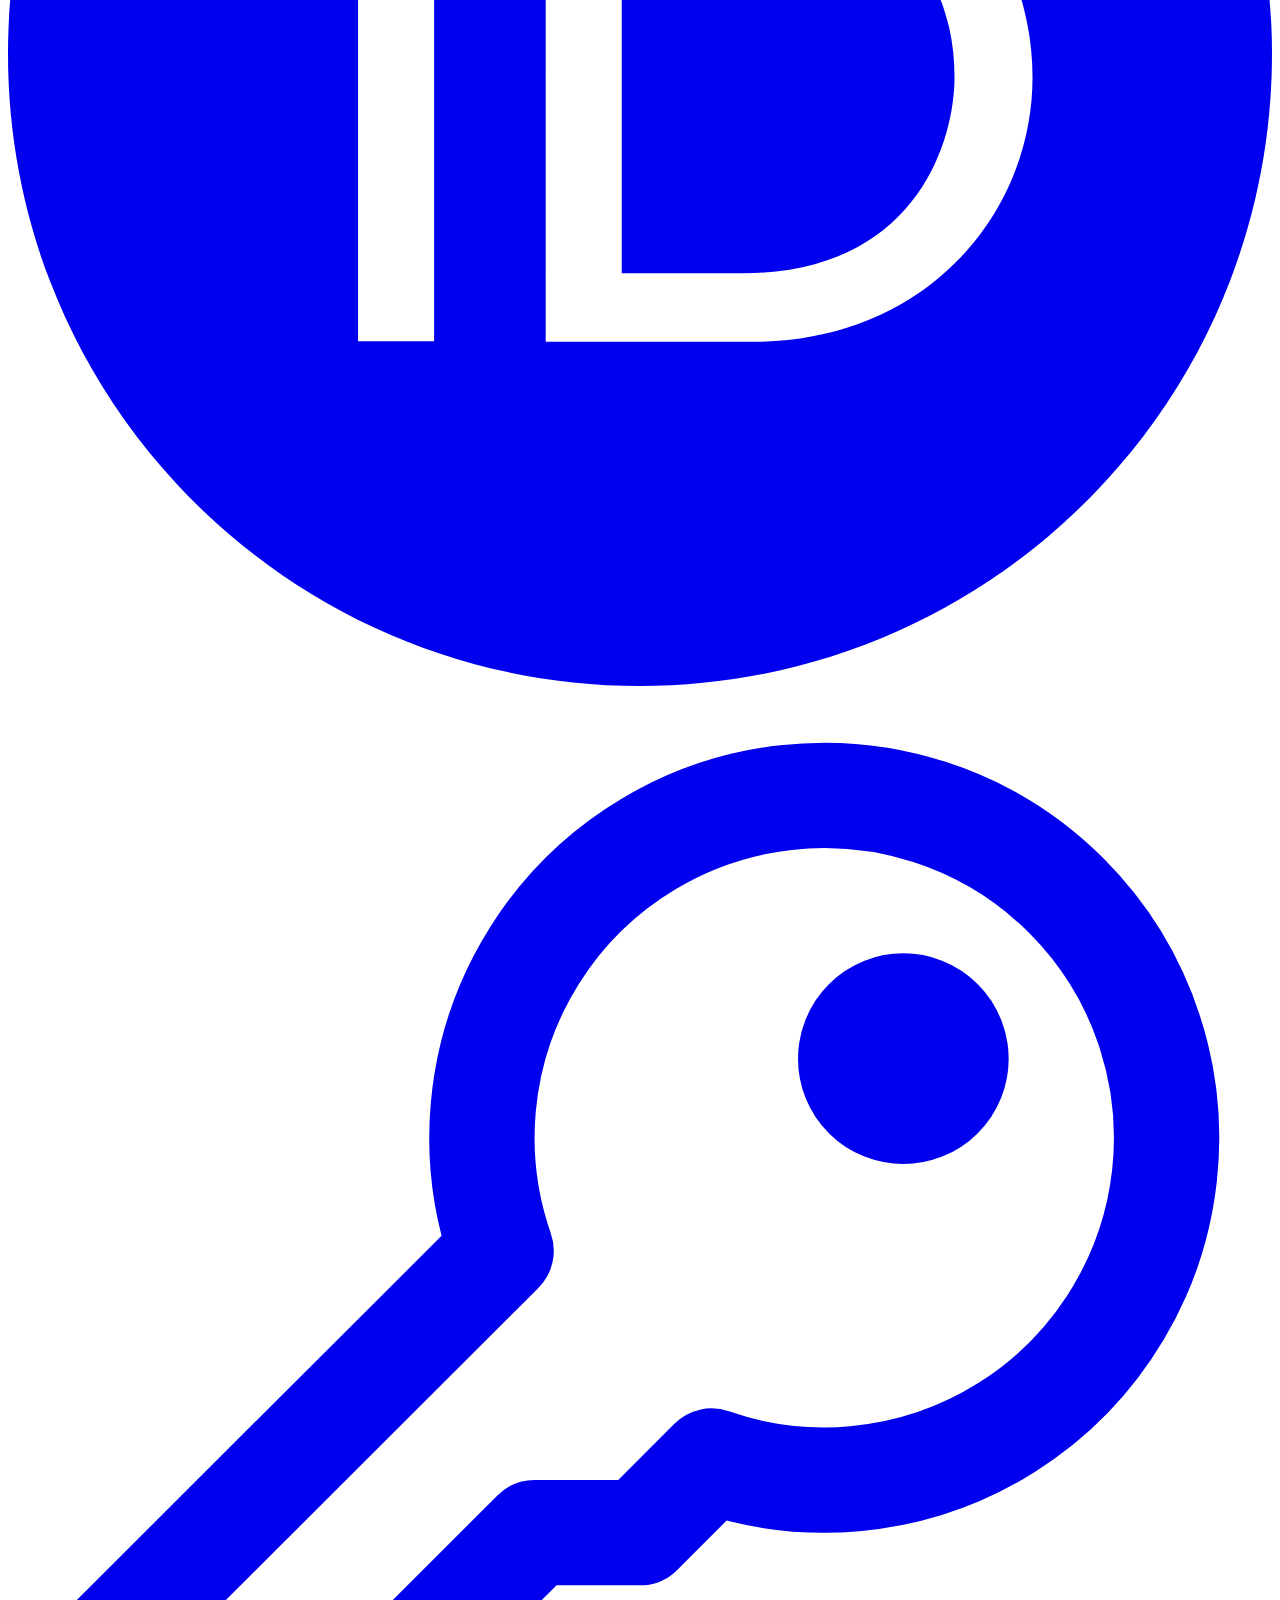
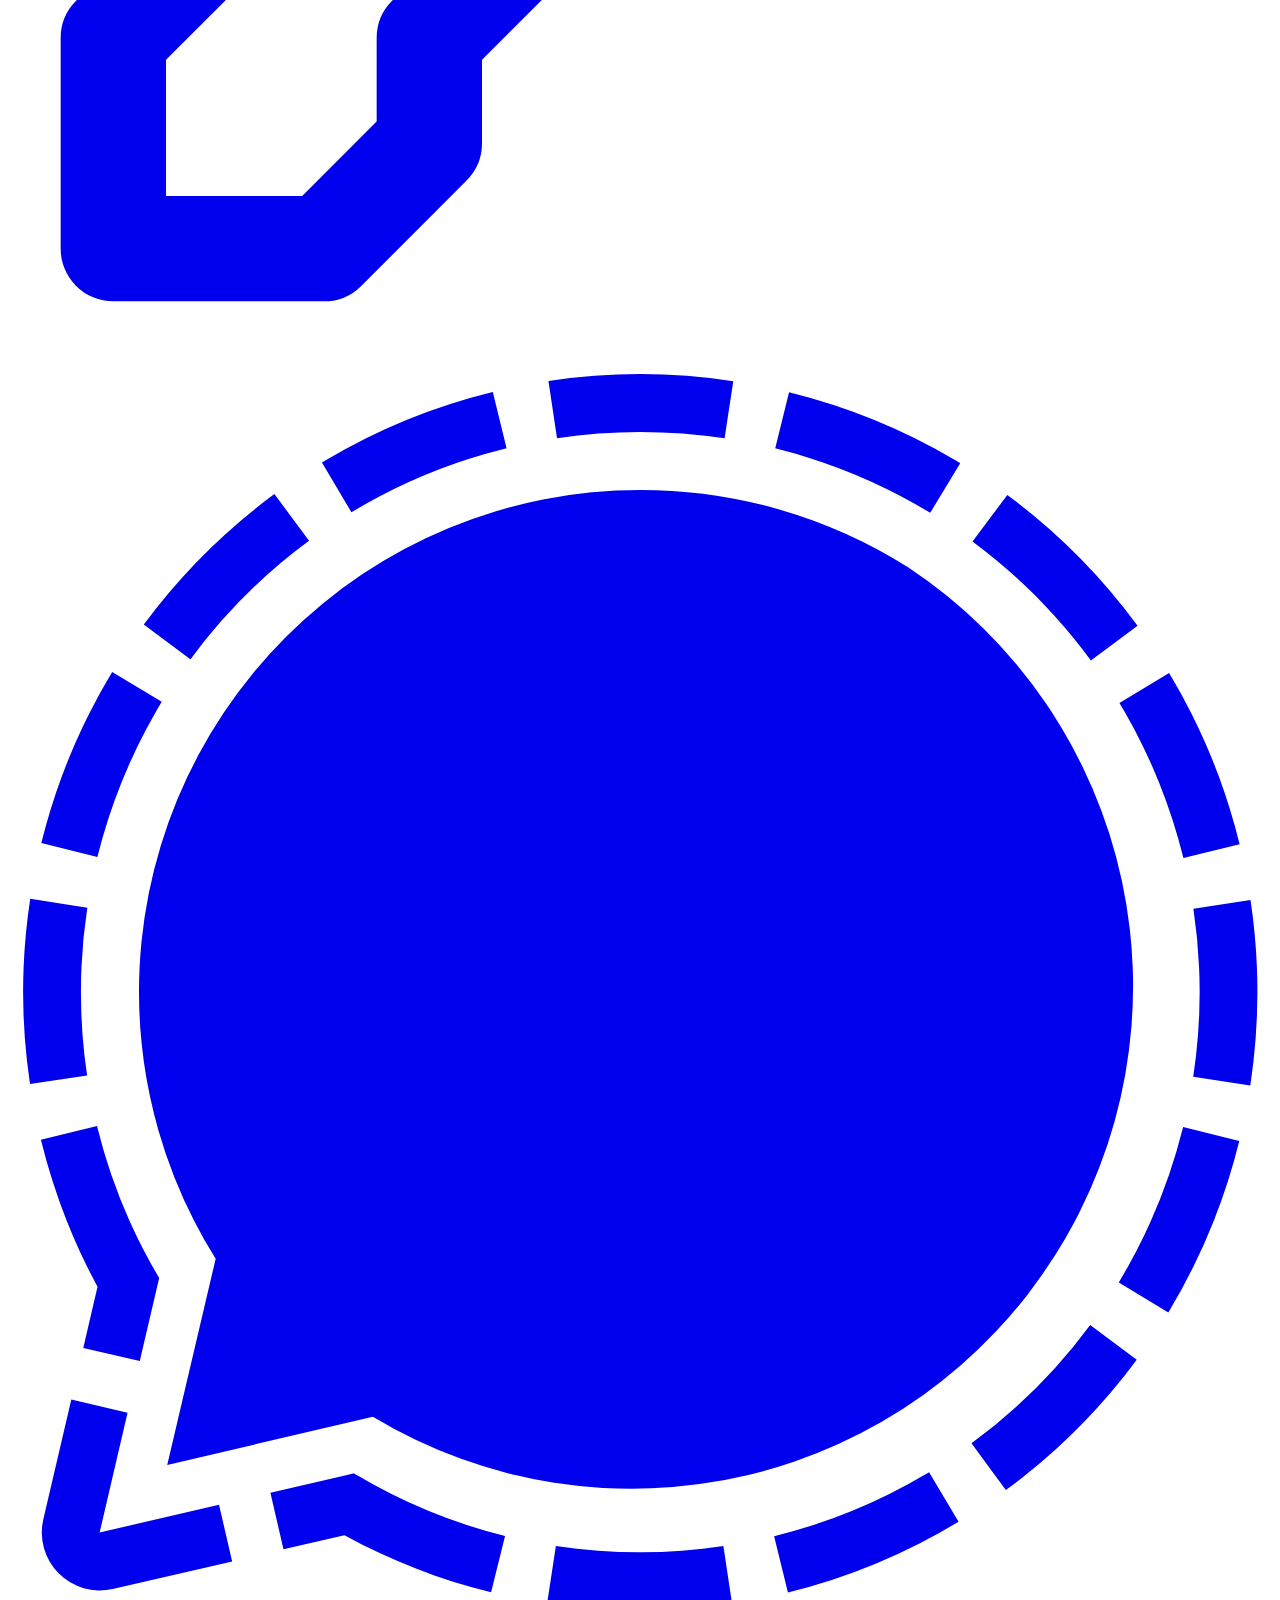
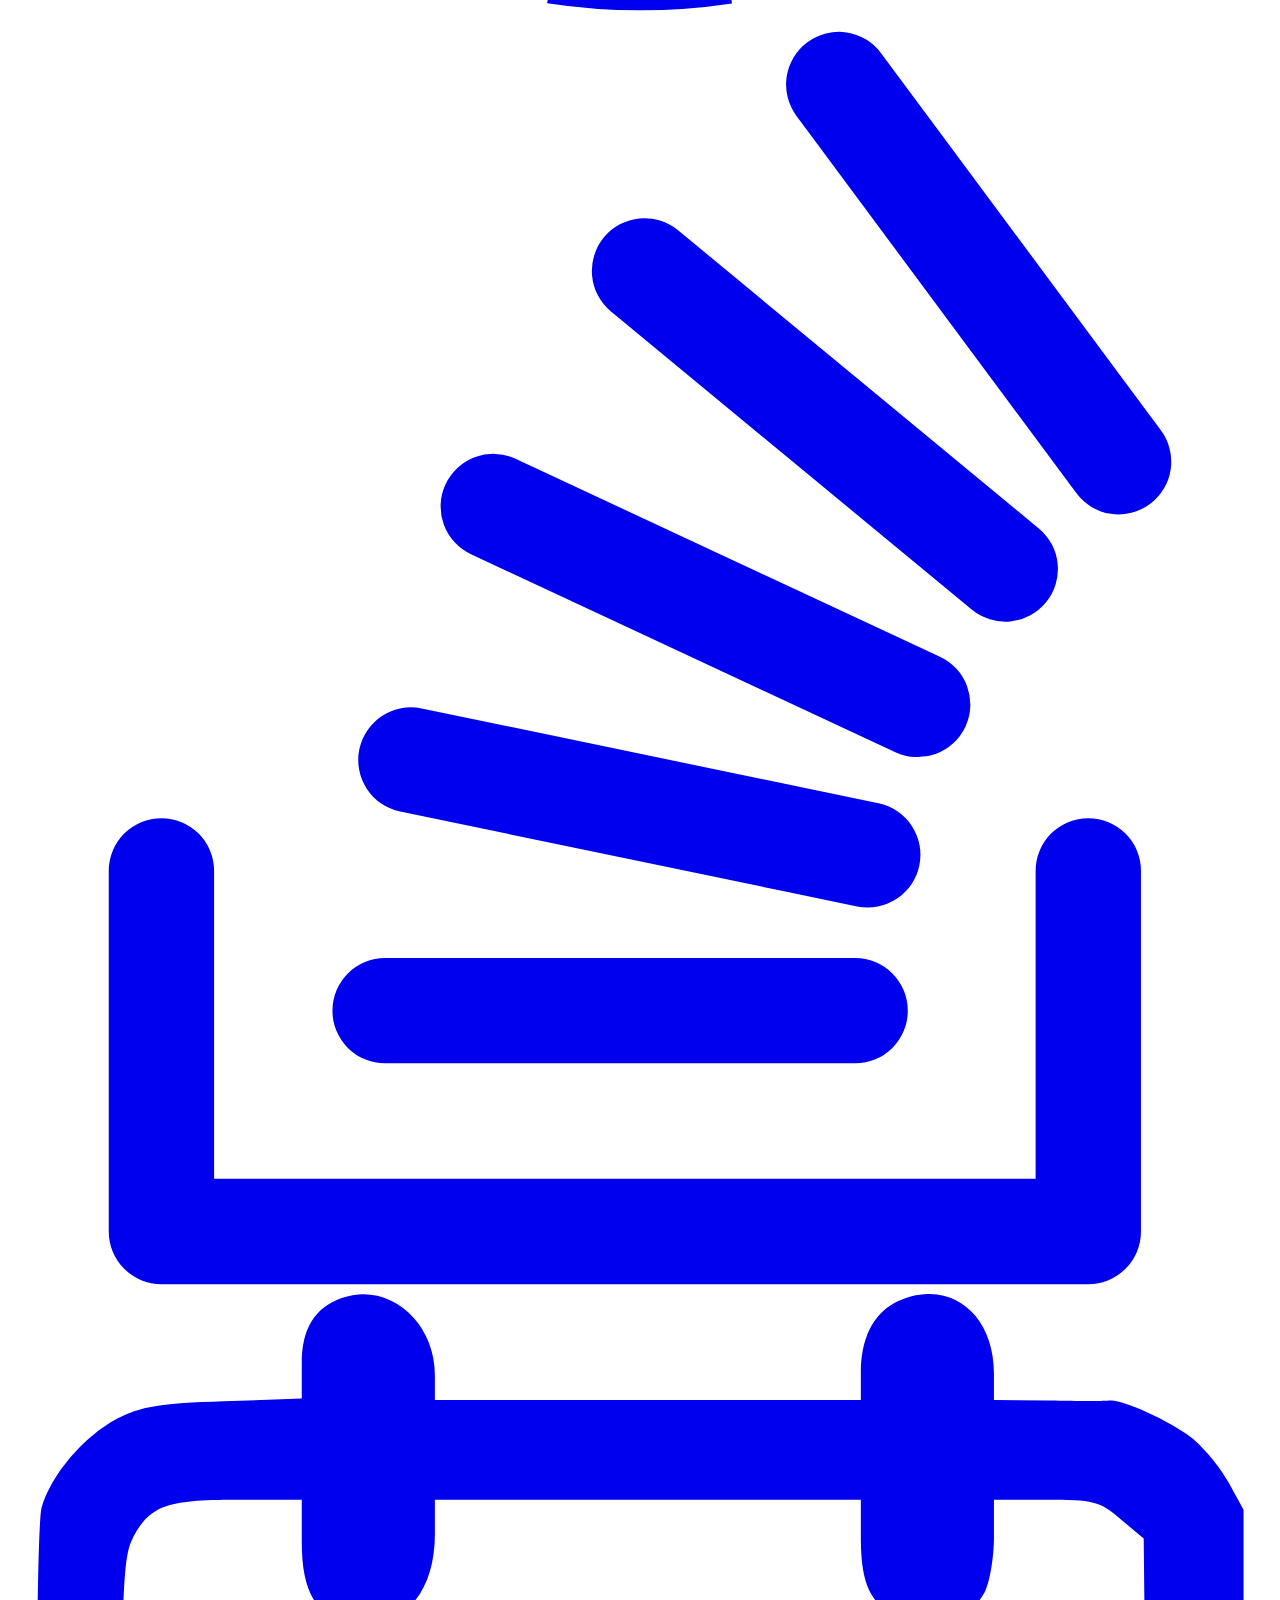
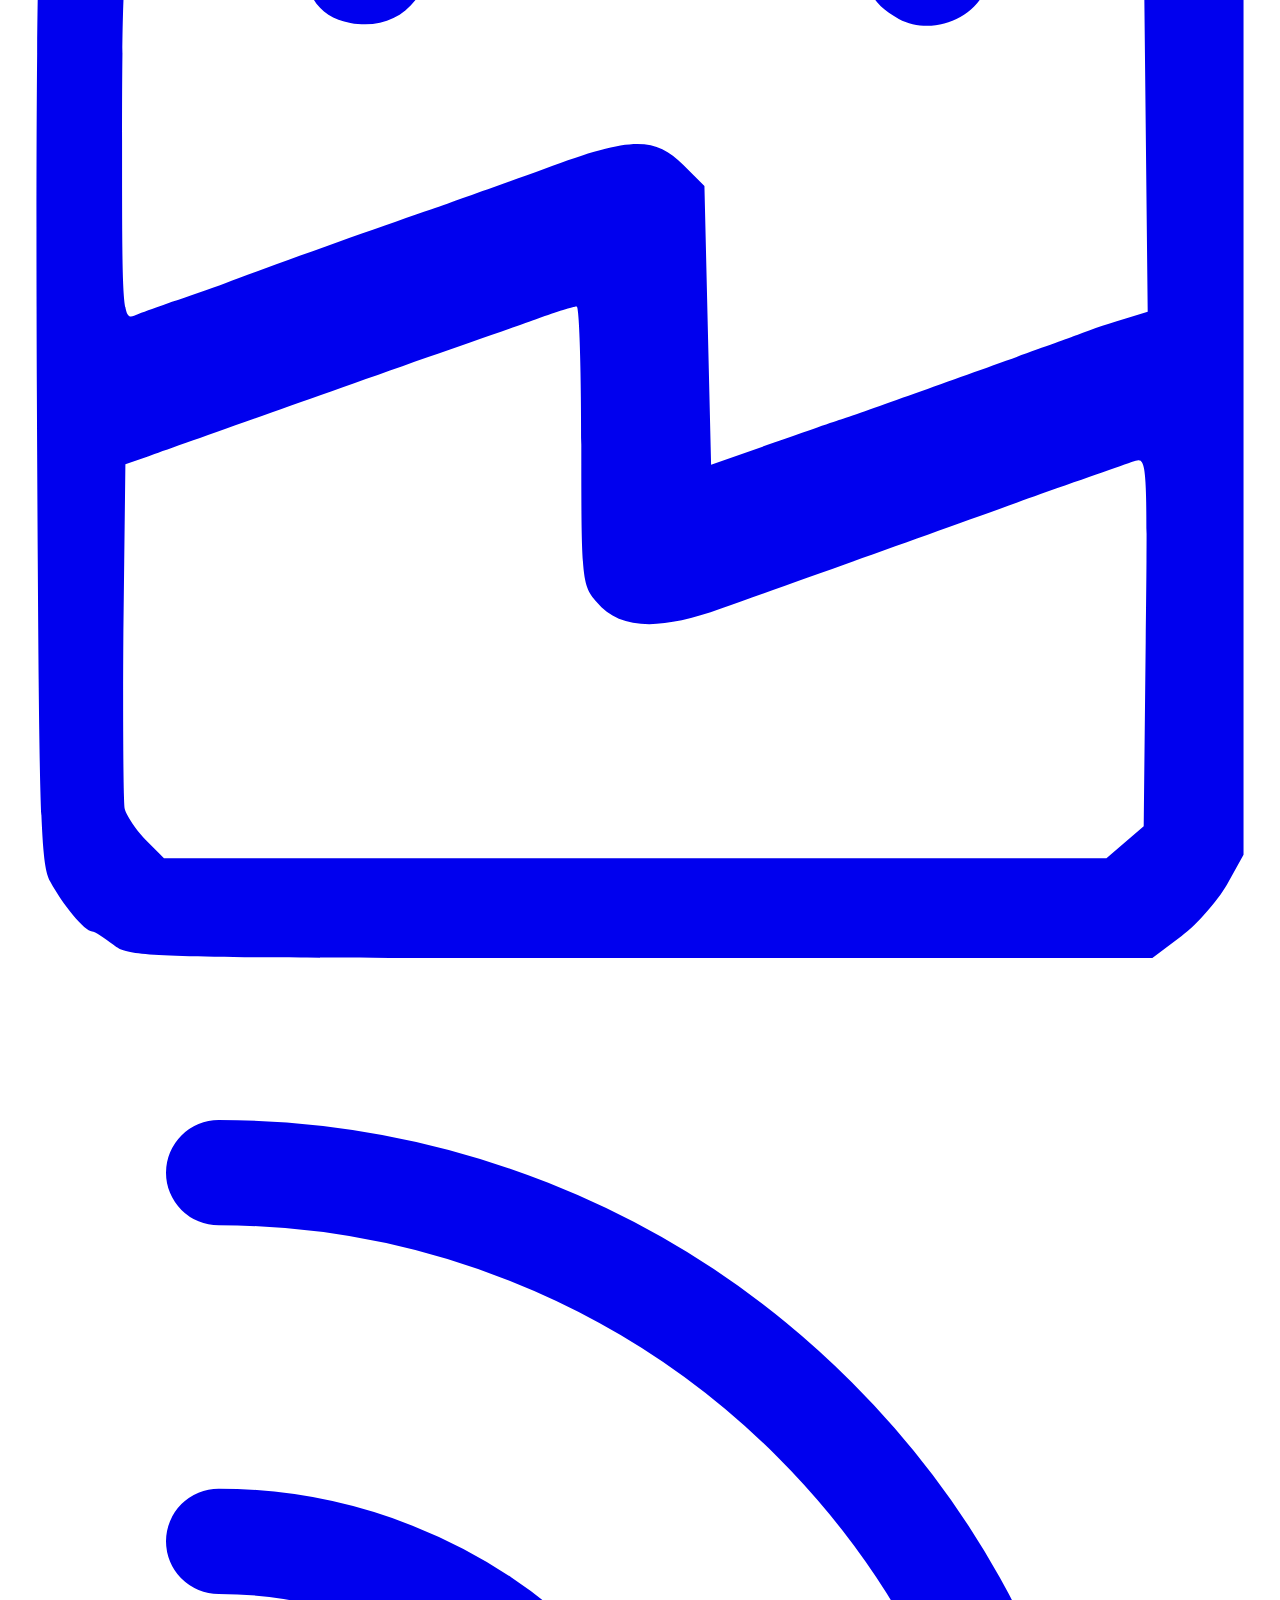
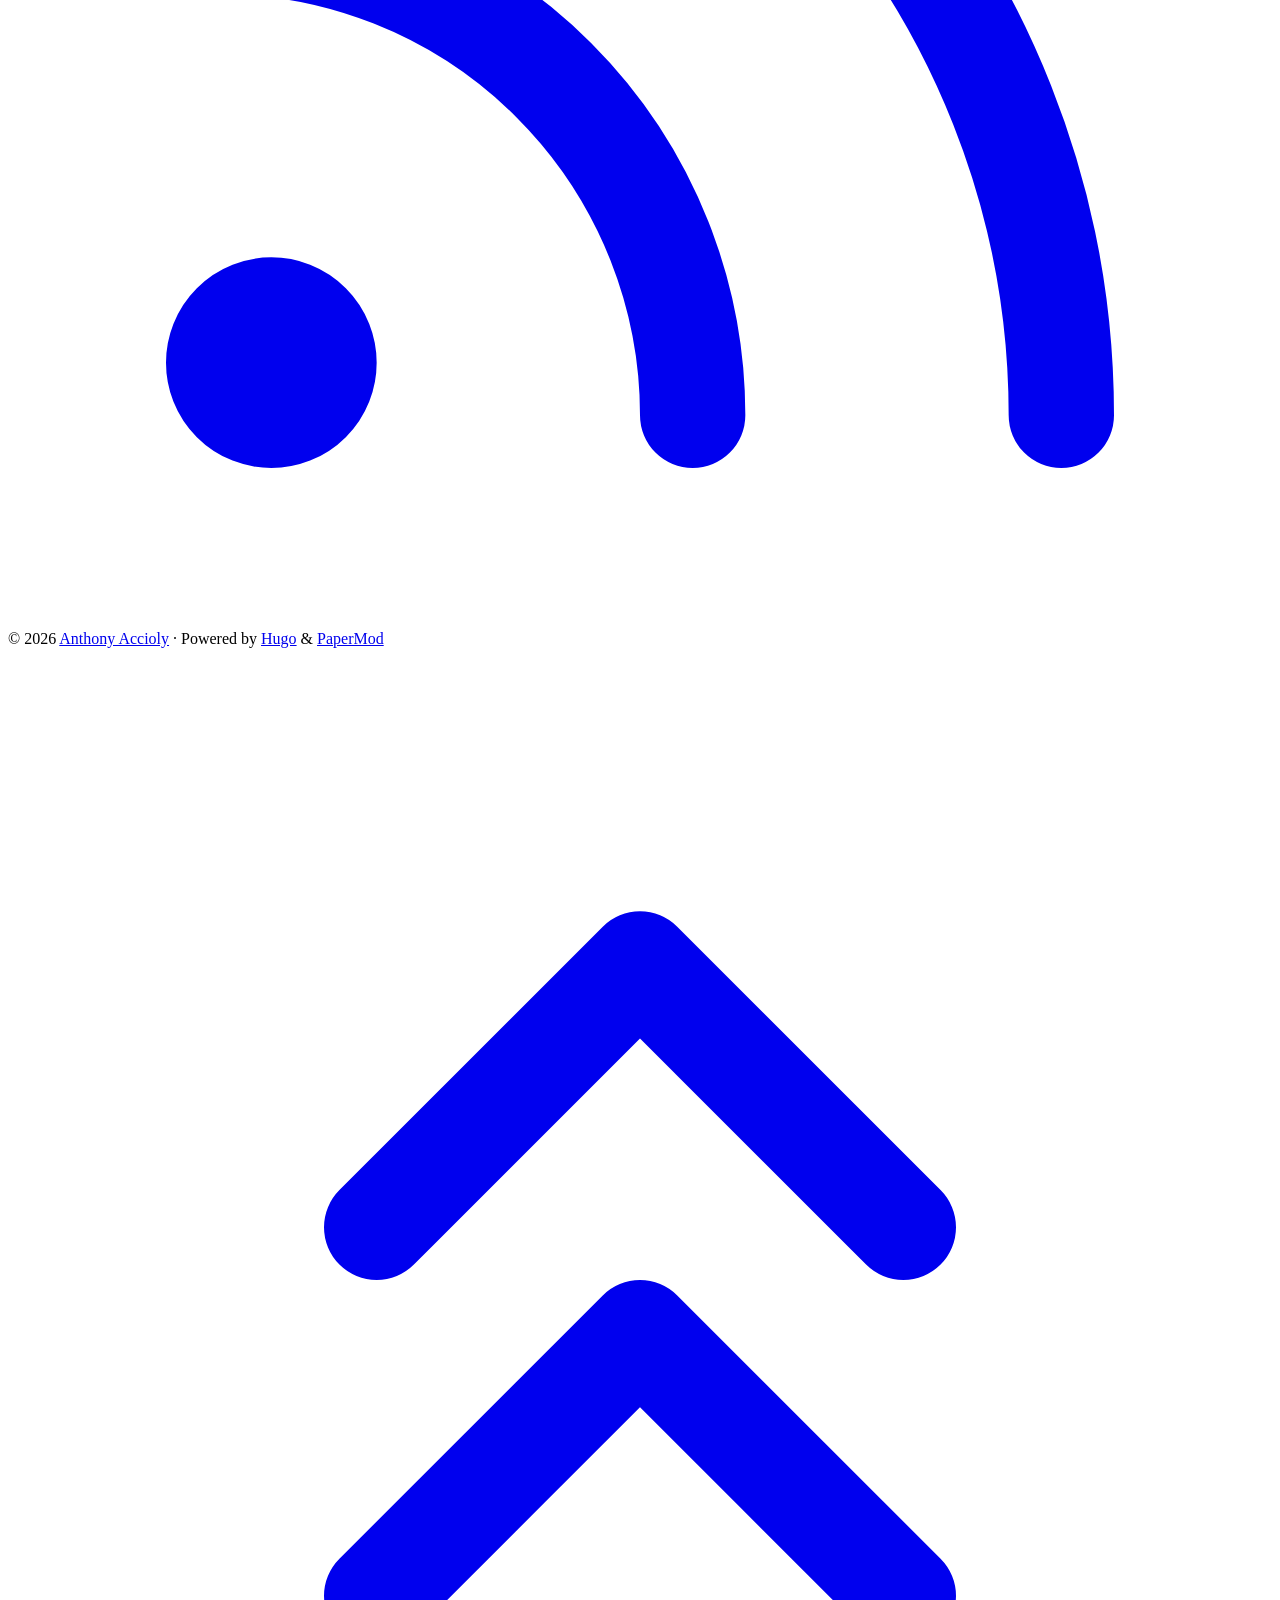
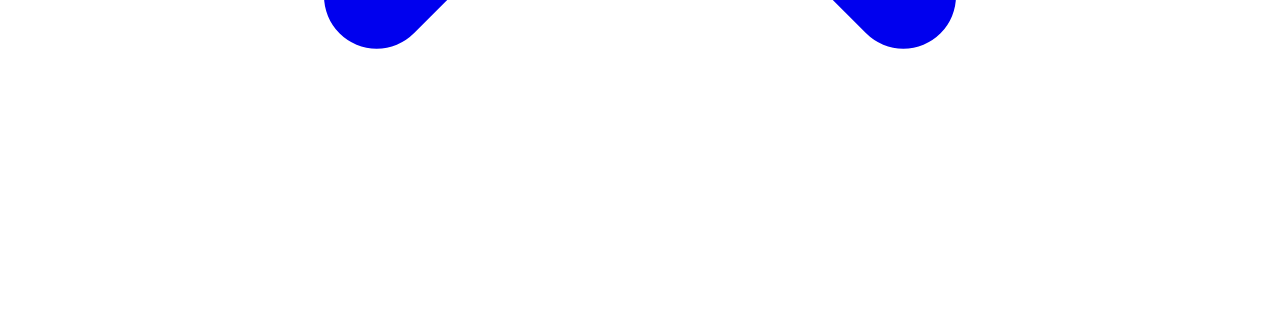
==== commit 36877b5c: "deploy: d5c8b84b165efb29909862bceab838a8b59a189a" ====
--- a/index.html
+++ b/index.html
@@ -1,4 +1,4 @@
-<!doctype html><html lang=en dir=auto data-theme=auto><head><meta name=generator content="Hugo 0.161.1"><meta charset=utf-8><meta http-equiv=X-UA-Compatible content="IE=edge"><meta name=viewport content="width=device-width,initial-scale=1,shrink-to-fit=no"><meta name=robots content="index, follow"><title>Anthony Accioly</title><meta name=keywords content="Blog"><meta name=description content="My Blog"><meta name=author content="Anthony Accioly"><link rel=canonical href=https://accioly.dev/><link crossorigin=anonymous href=/assets/css/stylesheet.cd9298b33628769aa1bc1acebbbfd7aa11ce81dfe03484d479e1907760249a1d.css integrity="sha256-zZKYszYodpqhvBrOu7/XqhHOgd/gNITUeeGQd2Akmh0=" rel="preload stylesheet" as=style><link rel=icon href=https://accioly.dev/favicon.ico><link rel=icon type=image/png sizes=16x16 href=https://accioly.dev/favicon-16x16.png><link rel=icon type=image/png sizes=32x32 href=https://accioly.dev/favicon-32x32.png><link rel=apple-touch-icon href=https://accioly.dev/apple-touch-icon.png><link rel=mask-icon href=https://accioly.dev/safari-pinned-tab.svg><meta name=theme-color content="#2e2e33"><meta name=msapplication-TileColor content="#2e2e33"><link rel=alternate type=application/rss+xml href=https://accioly.dev/index.xml title=rss><link rel=alternate type=application/json href=https://accioly.dev/index.json title=json><link rel=alternate hreflang=en href=https://accioly.dev/><noscript><style>#theme-toggle,.top-link{display:none}</style><style>@media(prefers-color-scheme:dark){:root{--theme:rgb(29, 30, 32);--entry:rgb(46, 46, 51);--primary:rgb(218, 218, 219);--secondary:rgb(155, 156, 157);--tertiary:rgb(65, 66, 68);--content:rgb(196, 196, 197);--code-block-bg:rgb(46, 46, 51);--code-bg:rgb(55, 56, 62);--border:rgb(51, 51, 51);color-scheme:dark}.list{background:var(--theme)}.toc{background:var(--entry)}}</style></noscript><script>localStorage.getItem("pref-theme")==="dark"?document.querySelector("html").dataset.theme="dark":localStorage.getItem("pref-theme")==="light"?document.querySelector("html").dataset.theme="light":window.matchMedia("(prefers-color-scheme: dark)").matches?document.querySelector("html").dataset.theme="dark":document.querySelector("html").dataset.theme="light"</script><script async src="https://www.googletagmanager.com/gtag/js?id=G-XJ49WZ8741"></script><script>var doNotTrack=!1,dnt=navigator.doNotTrack||window.doNotTrack||navigator.msDoNotTrack,doNotTrack=dnt=="1"||dnt=="yes";if(!doNotTrack){window.dataLayer=window.dataLayer||[];function gtag(){dataLayer.push(arguments)}gtag("js",new Date),gtag("config","G-XJ49WZ8741")}</script><meta property="og:url" content="https://accioly.dev/"><meta property="og:site_name" content="Anthony Accioly"><meta property="og:title" content="Anthony Accioly"><meta property="og:description" content="My Blog"><meta property="og:locale" content="en"><meta property="og:type" content="website"><meta name=twitter:card content="summary"><meta name=twitter:title content="Anthony Accioly"><meta name=twitter:description content="My Blog"><script type=application/ld+json>{"@context":"https://schema.org","@type":"Organization","name":"Anthony Accioly","url":"https://accioly.dev/","description":"My Blog","logo":"https://accioly.dev/favicon.ico","sameAs":["https://github.com/aaccioly","https://www.linkedin.com/in/aaccioly","https://accioly.social/@anthony","https://openpgpkey.accioly.dev/","https://signal.me/#eu/cDGXbPN8BUyAyyhJ4LjhTxdftVPixKjvZ-IDdrN-QhTrPYC3lotILLNJE8RKlHom","https://stackoverflow.com/users/664577/anthony-accioly","https://zcal.co/aaccioly","index.xml"]}</script></head><body class=list id=top><header class=header><nav class=header-nav><div class=logo><a href=https://accioly.dev/ accesskey=h title="Home (Alt + H)">Home</a><div class=logo-switches><button id=theme-toggle class=theme-toggle accesskey=t title="(Alt + T)" aria-label="Toggle theme">
+<!doctype html><html lang=en dir=auto data-theme=auto><head><meta name=generator content="Hugo 0.167.0"><meta charset=utf-8><meta http-equiv=X-UA-Compatible content="IE=edge"><meta name=viewport content="width=device-width,initial-scale=1,shrink-to-fit=no"><meta name=robots content="index, follow"><title>Anthony Accioly</title><meta name=keywords content="Blog"><meta name=description content="My Blog"><meta name=author content="Anthony Accioly"><link rel=canonical href=https://accioly.dev/><link crossorigin=anonymous href=/assets/css/stylesheet.cd9298b33628769aa1bc1acebbbfd7aa11ce81dfe03484d479e1907760249a1d.css integrity="sha256-zZKYszYodpqhvBrOu7/XqhHOgd/gNITUeeGQd2Akmh0=" rel="preload stylesheet" as=style><link rel=icon href=https://accioly.dev/favicon.ico><link rel=icon type=image/png sizes=16x16 href=https://accioly.dev/favicon-16x16.png><link rel=icon type=image/png sizes=32x32 href=https://accioly.dev/favicon-32x32.png><link rel=apple-touch-icon href=https://accioly.dev/apple-touch-icon.png><link rel=mask-icon href=https://accioly.dev/safari-pinned-tab.svg><meta name=theme-color content="#2e2e33"><meta name=msapplication-TileColor content="#2e2e33"><link rel=alternate type=application/rss+xml href=https://accioly.dev/index.xml title=rss><link rel=alternate type=application/json href=https://accioly.dev/index.json title=json><link rel=alternate hreflang=en href=https://accioly.dev/><noscript><style>#theme-toggle,.top-link{display:none}</style><style>@media(prefers-color-scheme:dark){:root{--theme:rgb(29, 30, 32);--entry:rgb(46, 46, 51);--primary:rgb(218, 218, 219);--secondary:rgb(155, 156, 157);--tertiary:rgb(65, 66, 68);--content:rgb(196, 196, 197);--code-block-bg:rgb(46, 46, 51);--code-bg:rgb(55, 56, 62);--border:rgb(51, 51, 51);color-scheme:dark}.list{background:var(--theme)}.toc{background:var(--entry)}}</style></noscript><script>localStorage.getItem("pref-theme")==="dark"?document.querySelector("html").dataset.theme="dark":localStorage.getItem("pref-theme")==="light"?document.querySelector("html").dataset.theme="light":window.matchMedia("(prefers-color-scheme: dark)").matches?document.querySelector("html").dataset.theme="dark":document.querySelector("html").dataset.theme="light"</script><script async src="https://www.googletagmanager.com/gtag/js?id=G-XJ49WZ8741"></script><script>var doNotTrack=!1,dnt=navigator.doNotTrack||window.doNotTrack||navigator.msDoNotTrack,doNotTrack=dnt=="1"||dnt=="yes";if(!doNotTrack){window.dataLayer=window.dataLayer||[];function gtag(){dataLayer.push(arguments)}gtag("js",new Date),gtag("config","G-XJ49WZ8741")}</script><meta property="og:url" content="https://accioly.dev/"><meta property="og:site_name" content="Anthony Accioly"><meta property="og:title" content="Anthony Accioly"><meta property="og:description" content="My Blog"><meta property="og:locale" content="en"><meta property="og:type" content="website"><meta name=twitter:card content="summary"><meta name=twitter:title content="Anthony Accioly"><meta name=twitter:description content="My Blog"><script type=application/ld+json>{"@context":"https://schema.org","@type":"Organization","name":"Anthony Accioly","url":"https://accioly.dev/","description":"My Blog","logo":"https://accioly.dev/favicon.ico","sameAs":["https://github.com/aaccioly","https://www.linkedin.com/in/aaccioly","https://accioly.social/@anthony","https://orcid.org/0009-0007-6170-4860","https://openpgpkey.accioly.dev/","https://signal.me/#eu/cDGXbPN8BUyAyyhJ4LjhTxdftVPixKjvZ-IDdrN-QhTrPYC3lotILLNJE8RKlHom","https://stackoverflow.com/users/664577/anthony-accioly","https://zcal.co/aaccioly","index.xml"]}</script></head><body class=list id=top><header class=header><nav class=header-nav><div class=logo><a href=https://accioly.dev/ accesskey=h title="Home (Alt + H)">Home</a><div class=logo-switches><button id=theme-toggle class=theme-toggle accesskey=t title="(Alt + T)" aria-label="Toggle theme">
 <svg class="moon" width="17" height="17" viewBox="0 0 24 24" fill="none" stroke="currentColor" stroke-width="2" stroke-linecap="round" stroke-linejoin="round"><path d="M21 12.79A9 9 0 1111.21 3 7 7 0 0021 12.79z"/></svg>
 <svg class="sun" width="17" height="17" viewBox="0 0 24 24" fill="none" stroke="currentColor" stroke-width="2" stroke-linecap="round" stroke-linejoin="round"><circle cx="12" cy="12" r="5"/><line x1="12" y1="1" x2="12" y2="3"/><line x1="12" y1="21" x2="12" y2="23"/><line x1="4.22" y1="4.22" x2="5.64" y2="5.64"/><line x1="18.36" y1="18.36" x2="19.78" y2="19.78"/><line x1="1" y1="12" x2="3" y2="12"/><line x1="21" y1="12" x2="23" y2="12"/><line x1="4.22" y1="19.78" x2="5.64" y2="18.36"/><line x1="18.36" y1="5.64" x2="19.78" y2="4.22"/></svg></button></div></div><ul id=menu class=menu><li><a href=https://accioly.dev/categories/ title=Categories><span>Categories</span></a></li><li><a href=https://accioly.dev/tags/ title=Tags><span>Tags</span></a></li><li><a href=https://7rtc.com title=7rtc.com><span>7rtc.com</span>&nbsp;
 <svg fill="none" shape-rendering="geometricPrecision" stroke="currentColor" stroke-linecap="round" stroke-linejoin="round" stroke-width="2.5" viewBox="0 0 24 24" height="12" width="12"><path d="M18 13v6a2 2 0 01-2 2H5a2 2 0 01-2-2V8a2 2 0 012-2h6"/><path d="M15 3h6v6"/><path d="M10 14 21 3"/></svg></a></li><li><a href=https://a.accioly.7rtc.com title="My old blog (pt-BR)"><span>My old blog (pt-BR)</span>&nbsp;
@@ -6,6 +6,7 @@
 <strong>🌐 <a href=https://a.accioly.7rtc.com>https://a.accioly.7rtc.com</a></strong><br>This is my old blog in Brazilian Portuguese.<br>It even has one of those old-school Google Translator widgets!<br>The automatic translation isn’t great, but…<br>You know, 2000s technology is brilliant!</p><p>If you’re looking for something more up-to-date, check out my Mastodon profile below.</p></div><footer class=entry-footer><div class=social-icons><a href=https://github.com/aaccioly target=_blank rel="noopener noreferrer me" title=Github><svg viewBox="0 0 24 24" fill="none" stroke="currentColor" stroke-width="2" stroke-linecap="round" stroke-linejoin="round"><path d="M9 19c-5 1.5-5-2.5-7-3m14 6v-3.87a3.37 3.37.0 00-.94-2.61c3.14-.35 6.44-1.54 6.44-7A5.44 5.44.0 0020 4.77 5.07 5.07.0 0019.91 1S18.73.65 16 2.48a13.38 13.38.0 00-7 0C6.27.65 5.09 1 5.09 1A5.07 5.07.0 005 4.77 5.44 5.44.0 003.5 8.55c0 5.42 3.3 6.61 6.44 7A3.37 3.37.0 009 18.13V22"/></svg>
 </a><a href=https://www.linkedin.com/in/aaccioly target=_blank rel="noopener noreferrer me" title=Linkedin><svg viewBox="0 0 24 24" fill="none" stroke="currentColor" stroke-width="2" stroke-linecap="round" stroke-linejoin="round"><path d="M16 8a6 6 0 016 6v7h-4v-7a2 2 0 00-2-2 2 2 0 00-2 2v7h-4v-7a6 6 0 016-6z"/><rect x="2" y="9" width="4" height="12"/><circle cx="4" cy="4" r="2"/></svg>
 </a><a href=https://accioly.social/@anthony target=_blank rel="noopener noreferrer me" title=Mastodon><svg viewBox="0 0 24 24" fill="none" stroke="currentColor" stroke-width="2" stroke-linecap="round" stroke-linejoin="round"><path d="M21.58 13.913c-.29 1.469-2.592 3.121-5.238 3.396-1.379.184-2.737.368-4.185.276-2.368-.092-4.237-.551-4.237-.551.0.184.014.459.043.643.308 2.294 2.317 2.478 4.22 2.57 1.922.0 3.633-.46 3.633-.46l.079 1.653s-1.344.734-3.738.918c-1.32.091-2.96-.092-4.869-.551-4.14-1.102-4.853-5.507-4.961-10.005-.034-1.285-.013-2.57-.013-3.58.0-4.589 3-5.966 3-5.966 1.513-.734 4.11-1.01 6.808-1.01h.067c2.699.0 5.296.276 6.81 1.01.0.0 3 1.377 3 5.967.0.0.037 3.304-.419 5.69" stroke="currentColor"/><path d="M17.832 8.633v5h-1.978V8.78c0-1.023-.43-1.542-1.29-1.542-.95.0-1.427.616-1.427 1.834v2.655H11.17V9.072c0-1.218-.476-1.834-1.427-1.834-.86.0-1.29.52-1.29 1.542v4.852H6.475V8.633c0-1.022.26-1.834.782-2.434.538-.6 1.243-.909 2.118-.909 1.012.0 1.779.39 2.286 1.169l.492.827.493-.827c.507-.78 1.274-1.169 2.286-1.169.875.0 1.58.308 2.118.909.522.6.782 1.412.782 2.434" fill="currentColor" stroke="none"/></svg>
+</a><a href=https://orcid.org/0009-0007-6170-4860 target=_blank rel="noopener noreferrer me" title=Orcid><svg viewBox="0 0 256 256" fill="none"><path fill-rule="evenodd" clip-rule="evenodd" d="M128 256c70.7.0 128-57.3 128-128C256 57.3 198.7.0 128 0 57.3.0.0 57.3.0 128S57.3 256 128 256zM70.9 186.2H86.3V127.5 79.0999H70.9V186.2zm38-107.1001h41.6c39.6.0 57 28.3001 57 53.6001.0 27.5-21.5 53.6-56.8 53.6H108.9V79.0999zM124.3 172.4h24.5c34.9.0 42.9-26.5 42.9-39.7C191.7 111.2 178 93 148 93H124.3v79.4zM78.6 66.8999c5.60000000000001.0 10.1-4.6 10.1-10.1S84.2 46.7 78.6 46.7C73 46.7 68.5 51.2 68.5 56.7999c0 5.5 4.5 10.1 10.1 10.1z" fill="currentColor"/></svg>
 </a><a href=https://openpgpkey.accioly.dev/ target=_blank rel="noopener noreferrer me" title=Pgpkey><svg viewBox="0 0 24 24" fill="none" stroke="currentColor" stroke-width="2" stroke-linecap="round" stroke-linejoin="round"><path d="M8 18l2-2h2l1.36-1.36a6.5 6.5.0 10-3.997-3.992L2 18v4h4l2-2v-2z" stroke="currentColor" stroke-width="2" stroke-linecap="round" stroke-linejoin="round"/><circle cx="17" cy="7" r="1" stroke="currentColor" stroke-width="2" stroke-linecap="round" stroke-linejoin="round"/></svg>
 </a><a href=https://signal.me/#eu/cDGXbPN8BUyAyyhJ4LjhTxdftVPixKjvZ-IDdrN-QhTrPYC3lotILLNJE8RKlHom target=_blank rel="noopener noreferrer me" title=Signal><svg viewBox="0 0 24 24" fill="currentColor" stroke="none" stroke-width="2" stroke-linecap="round" stroke-linejoin="round"><path d="M9.205253.64464814 9.4662637 1.7114982A10.69287 10.709597.0 006.5207075 2.9288165l-.559961-.9439496A11.571737 11.589837.0 019.2037889.64464631zm5.624738.006259-.261912 1.06479996a10.69287 10.709597.0 012.942841 1.2238818l.569383-.942681A11.718214 11.736545.0 0014.829991.65091737M1.9779914 5.962053A11.718214 11.736545.0 00.63264603 9.2101106l1.06459877.26526a10.69287 10.709597.0 011.2219699-2.947447L1.977993 5.9605859zM1.3853391 12.02919a10.253437 10.269476.0 01.1204178-1.593102L.42200799 10.267633a11.718214 11.736545.0 00-.003916 3.518027L1.5022097 13.622556A10.253437 10.269476.0 011.3853328 12.02919M18.049179 22.094251l-.561432-.93955a10.546392 10.56289.0 01-2.941159 1.215857l.262471 1.068318a11.718214 11.736545.0 003.24012-1.344625m4.576868-10.041387q-891e-6.802487-.121883 1.593101l1.08375.165521a11.718214 11.736545.0 00.004-3.518028l-1.084119.166038q.119225.79235.118342 1.593368m.752698 2.814677-1.066064-.26526a10.69287 10.709597.0 01-1.221974 2.950381l.94122.568806a11.718214 11.736545.0 001.346818-3.253927m-9.79326 7.691197c-1.054817.160202-2.128499.159006-3.182958-.0036l-.165266 1.088381a11.718214 11.736545.0 003.509604.0041L13.584073 22.5603zm6.962359-4.199793a10.546392 10.56289.0 01-2.25386 2.247973l.652304.888303A11.718214 11.736545.0 0021.4319 19.02011zM18.313014 3.4847756c.85912.6347312 1.617028 1.3955177 2.248854 2.2573915L21.447327 5.0829729A11.718214 11.736545.0 0018.974613 2.5994032zM3.4620766 5.7231078A10.546392 10.56289.0 015.7159424 3.470735L5.0577779 2.5838917A11.718214 11.736545.0 002.5780872 5.0604744l.883991.6611664zm18.5848094.2598467L21.102939 6.5496581c.551205.9145983.961703 1.9082613 1.215422 2.9457616L23.385012 9.232537A11.718214 11.736545.0 0022.046886 5.9829545M10.424439 1.5218471a10.69287 10.709597.0 013.181491.00355l.165262-1.08545108a11.718214 11.736545.0 00-3.509603-.003905zM4.0067175 21.77345 1.7401226 22.299069l.5298441-2.271901-1.0675443-.250591-.53130753 2.270431A1.0985825 1.1003011.0 001.987943 23.371772L4.2559977 22.850556zM1.4305532 18.795363 2.5024951 19.043026l.3679432-1.573755A10.546392 10.56289.0 011.6901058 14.58223l-1.06518556.262884a11.718214 11.736545.0 001.07497456 2.791564l-.2708065 1.158683zm5.1240697 2.386763-1.572112.365015.2478202 1.072705 1.157473-.268651c.8783321.480709 1.8139217.844118 2.7848026 1.084332L9.4374532 22.367798A10.546392 10.56289.0 016.5648844 21.174803zM12.01556 2.5050896A9.5210486 9.5359425.0 002.4868473 12.033352a9.5210486 9.5359425.0 001.4562143 5.070346l-.9198338 3.913114L6.9278739 20.104246A9.5239783 9.5388766.0 0017.096701 3.9778221 9.5210486 9.5359425.0 0012.01556 2.5050896"/></svg>
 </a><a href=https://stackoverflow.com/users/664577/anthony-accioly target=_blank rel="noopener noreferrer me" title=Stackoverflow><svg viewBox="0 0 24 24" fill="none" stroke="currentColor" stroke-width="2" stroke-linecap="round" stroke-linejoin="round"><path d="M2.913 16.041v6.848h17.599v-6.848M7.16 18.696h8.925M7.65 13.937l8.675 1.8M9.214 9.124l8.058 3.758M12.086 4.65l6.849 5.66M15.774 1.111l5.313 7.162"/></svg>
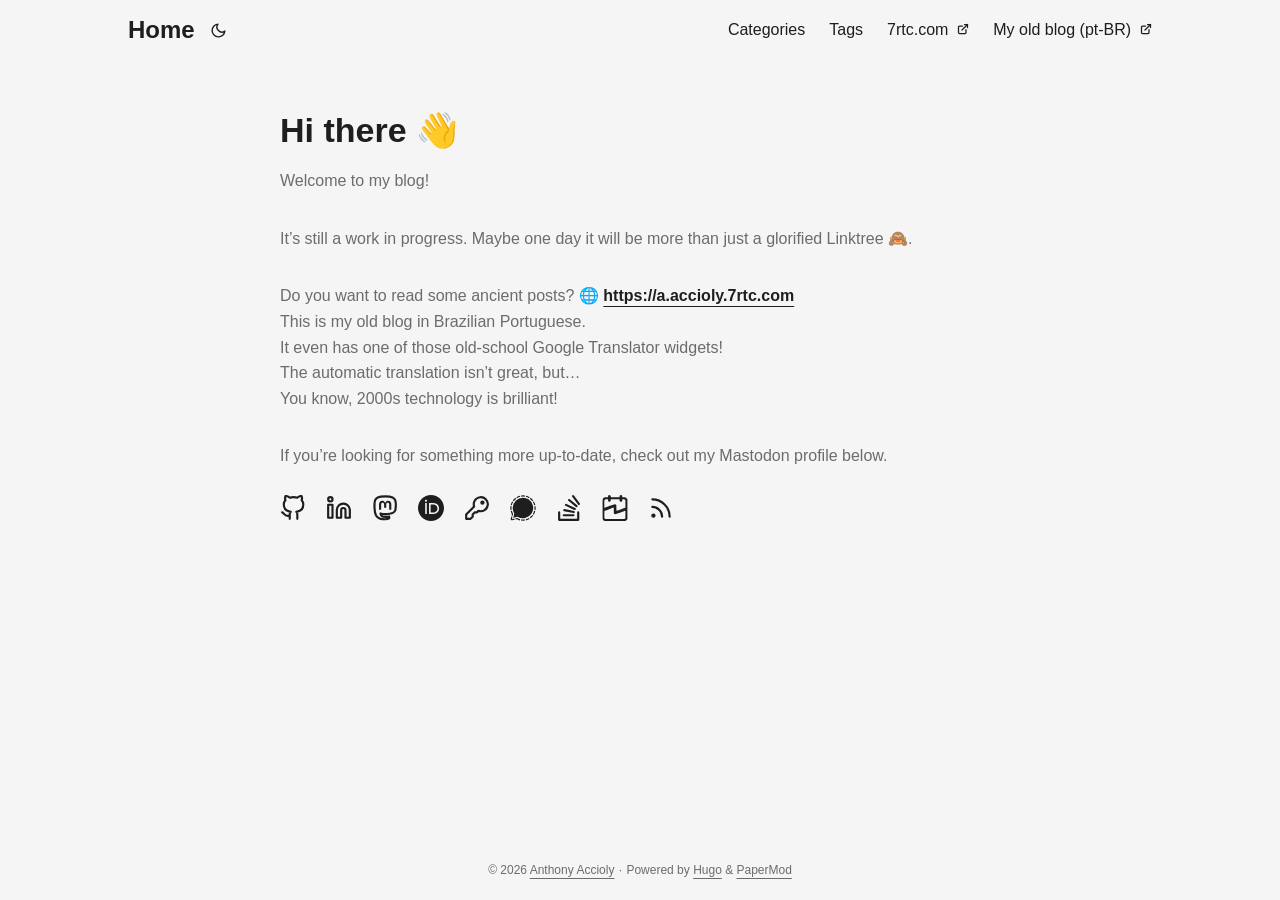
==== commit 39cedce8: "deploy: 045740de69ad5dec83421df07df86c16f17ba0cf" ====
--- a/index.html
+++ b/index.html
@@ -1,4 +1,4 @@
-<!doctype html><html lang=en dir=auto data-theme=auto><head><meta name=generator content="Hugo 0.167.0"><meta charset=utf-8><meta http-equiv=X-UA-Compatible content="IE=edge"><meta name=viewport content="width=device-width,initial-scale=1,shrink-to-fit=no"><meta name=robots content="index, follow"><title>Anthony Accioly</title><meta name=keywords content="Blog"><meta name=description content="My Blog"><meta name=author content="Anthony Accioly"><link rel=canonical href=https://accioly.dev/><link crossorigin=anonymous href=/assets/css/stylesheet.cd9298b33628769aa1bc1acebbbfd7aa11ce81dfe03484d479e1907760249a1d.css integrity="sha256-zZKYszYodpqhvBrOu7/XqhHOgd/gNITUeeGQd2Akmh0=" rel="preload stylesheet" as=style><link rel=icon href=https://accioly.dev/favicon.ico><link rel=icon type=image/png sizes=16x16 href=https://accioly.dev/favicon-16x16.png><link rel=icon type=image/png sizes=32x32 href=https://accioly.dev/favicon-32x32.png><link rel=apple-touch-icon href=https://accioly.dev/apple-touch-icon.png><link rel=mask-icon href=https://accioly.dev/safari-pinned-tab.svg><meta name=theme-color content="#2e2e33"><meta name=msapplication-TileColor content="#2e2e33"><link rel=alternate type=application/rss+xml href=https://accioly.dev/index.xml title=rss><link rel=alternate type=application/json href=https://accioly.dev/index.json title=json><link rel=alternate hreflang=en href=https://accioly.dev/><noscript><style>#theme-toggle,.top-link{display:none}</style><style>@media(prefers-color-scheme:dark){:root{--theme:rgb(29, 30, 32);--entry:rgb(46, 46, 51);--primary:rgb(218, 218, 219);--secondary:rgb(155, 156, 157);--tertiary:rgb(65, 66, 68);--content:rgb(196, 196, 197);--code-block-bg:rgb(46, 46, 51);--code-bg:rgb(55, 56, 62);--border:rgb(51, 51, 51);color-scheme:dark}.list{background:var(--theme)}.toc{background:var(--entry)}}</style></noscript><script>localStorage.getItem("pref-theme")==="dark"?document.querySelector("html").dataset.theme="dark":localStorage.getItem("pref-theme")==="light"?document.querySelector("html").dataset.theme="light":window.matchMedia("(prefers-color-scheme: dark)").matches?document.querySelector("html").dataset.theme="dark":document.querySelector("html").dataset.theme="light"</script><script async src="https://www.googletagmanager.com/gtag/js?id=G-XJ49WZ8741"></script><script>var doNotTrack=!1,dnt=navigator.doNotTrack||window.doNotTrack||navigator.msDoNotTrack,doNotTrack=dnt=="1"||dnt=="yes";if(!doNotTrack){window.dataLayer=window.dataLayer||[];function gtag(){dataLayer.push(arguments)}gtag("js",new Date),gtag("config","G-XJ49WZ8741")}</script><meta property="og:url" content="https://accioly.dev/"><meta property="og:site_name" content="Anthony Accioly"><meta property="og:title" content="Anthony Accioly"><meta property="og:description" content="My Blog"><meta property="og:locale" content="en"><meta property="og:type" content="website"><meta name=twitter:card content="summary"><meta name=twitter:title content="Anthony Accioly"><meta name=twitter:description content="My Blog"><script type=application/ld+json>{"@context":"https://schema.org","@type":"Organization","name":"Anthony Accioly","url":"https://accioly.dev/","description":"My Blog","logo":"https://accioly.dev/favicon.ico","sameAs":["https://github.com/aaccioly","https://www.linkedin.com/in/aaccioly","https://accioly.social/@anthony","https://orcid.org/0009-0007-6170-4860","https://openpgpkey.accioly.dev/","https://signal.me/#eu/cDGXbPN8BUyAyyhJ4LjhTxdftVPixKjvZ-IDdrN-QhTrPYC3lotILLNJE8RKlHom","https://stackoverflow.com/users/664577/anthony-accioly","https://zcal.co/aaccioly","index.xml"]}</script></head><body class=list id=top><header class=header><nav class=header-nav><div class=logo><a href=https://accioly.dev/ accesskey=h title="Home (Alt + H)">Home</a><div class=logo-switches><button id=theme-toggle class=theme-toggle accesskey=t title="(Alt + T)" aria-label="Toggle theme">
+<!doctype html><html lang=en dir=auto data-theme=auto><head><meta charset=utf-8><meta http-equiv=X-UA-Compatible content="IE=edge"><meta name=viewport content="width=device-width,initial-scale=1,shrink-to-fit=no"><meta name=robots content="index, follow"><title>Anthony Accioly</title><meta name=keywords content="Blog"><meta name=description content="My Blog"><meta name=author content="Anthony Accioly"><link rel=canonical href=https://accioly.dev/><link crossorigin=anonymous href=/assets/css/stylesheet.95ae6e9689bd0037456375629f411acbf8ed76e0e9a7599900ad281f9526dee6.css integrity="sha256-la5ulom9ADdFY3Vin0Eay/jtduDpp1mZAK0oH5Um3uY=" rel="preload stylesheet" as=style><link rel=icon href=https://accioly.dev/favicon.ico><link rel=icon type=image/png sizes=16x16 href=https://accioly.dev/favicon-16x16.png><link rel=icon type=image/png sizes=32x32 href=https://accioly.dev/favicon-32x32.png><link rel=apple-touch-icon href=https://accioly.dev/apple-touch-icon.png><link rel=mask-icon href=https://accioly.dev/safari-pinned-tab.svg><meta name=theme-color content="#2e2e33"><meta name=msapplication-TileColor content="#2e2e33"><link rel=alternate type=application/rss+xml href=https://accioly.dev/index.xml title=rss><link rel=alternate type=application/json href=https://accioly.dev/index.json title=json><link rel=alternate hreflang=en href=https://accioly.dev/><noscript><style>#theme-toggle,.top-link{display:none}</style><style>@media(prefers-color-scheme:dark){:root{--theme:rgb(29, 30, 32);--entry:rgb(46, 46, 51);--primary:rgb(218, 218, 219);--secondary:rgb(155, 156, 157);--tertiary:rgb(65, 66, 68);--content:rgb(196, 196, 197);--code-block-bg:rgb(46, 46, 51);--code-bg:rgb(55, 56, 62);--border:rgb(51, 51, 51);color-scheme:dark}.list{background:var(--theme)}.toc{background:var(--entry)}}</style></noscript><script>localStorage.getItem("pref-theme")==="dark"?document.querySelector("html").dataset.theme="dark":localStorage.getItem("pref-theme")==="light"?document.querySelector("html").dataset.theme="light":window.matchMedia("(prefers-color-scheme: dark)").matches?document.querySelector("html").dataset.theme="dark":document.querySelector("html").dataset.theme="light"</script><script async src="https://www.googletagmanager.com/gtag/js?id=G-XJ49WZ8741"></script><script>var doNotTrack=!1,dnt=navigator.doNotTrack||window.doNotTrack||navigator.msDoNotTrack,doNotTrack=dnt=="1"||dnt=="yes";if(!doNotTrack){window.dataLayer=window.dataLayer||[];function gtag(){dataLayer.push(arguments)}gtag("js",new Date),gtag("config","G-XJ49WZ8741")}</script><meta property="og:url" content="https://accioly.dev/"><meta property="og:site_name" content="Anthony Accioly"><meta property="og:title" content="Anthony Accioly"><meta property="og:description" content="My Blog"><meta property="og:locale" content="en"><meta property="og:type" content="website"><meta name=twitter:card content="summary"><meta name=twitter:title content="Anthony Accioly"><meta name=twitter:description content="My Blog"><script type=application/ld+json>{"@context":"https://schema.org","@type":"Organization","name":"Anthony Accioly","url":"https://accioly.dev/","description":"My Blog","logo":"https://accioly.dev/favicon.ico","sameAs":["https://github.com/aaccioly","https://www.linkedin.com/in/aaccioly","https://accioly.social/@anthony","https://orcid.org/0009-0007-6170-4860","https://openpgpkey.accioly.dev/","https://signal.me/#eu/cDGXbPN8BUyAyyhJ4LjhTxdftVPixKjvZ-IDdrN-QhTrPYC3lotILLNJE8RKlHom","https://stackoverflow.com/users/664577/anthony-accioly","https://zcal.co/aaccioly","index.xml"]}</script><meta name=generator content="Hugo 0.168.0"></head><body class=list id=top><header class=header><nav class=header-nav><div class=logo><a href=https://accioly.dev/ accesskey=h title="Home (Alt + H)">Home</a><div class=logo-switches><button id=theme-toggle class=theme-toggle accesskey=t title="(Alt + T)" aria-label="Toggle theme">
 <svg class="moon" width="17" height="17" viewBox="0 0 24 24" fill="none" stroke="currentColor" stroke-width="2" stroke-linecap="round" stroke-linejoin="round"><path d="M21 12.79A9 9 0 1111.21 3 7 7 0 0021 12.79z"/></svg>
 <svg class="sun" width="17" height="17" viewBox="0 0 24 24" fill="none" stroke="currentColor" stroke-width="2" stroke-linecap="round" stroke-linejoin="round"><circle cx="12" cy="12" r="5"/><line x1="12" y1="1" x2="12" y2="3"/><line x1="12" y1="21" x2="12" y2="23"/><line x1="4.22" y1="4.22" x2="5.64" y2="5.64"/><line x1="18.36" y1="18.36" x2="19.78" y2="19.78"/><line x1="1" y1="12" x2="3" y2="12"/><line x1="21" y1="12" x2="23" y2="12"/><line x1="4.22" y1="19.78" x2="5.64" y2="18.36"/><line x1="18.36" y1="5.64" x2="19.78" y2="4.22"/></svg></button></div></div><ul id=menu class=menu><li><a href=https://accioly.dev/categories/ title=Categories><span>Categories</span></a></li><li><a href=https://accioly.dev/tags/ title=Tags><span>Tags</span></a></li><li><a href=https://7rtc.com title=7rtc.com><span>7rtc.com</span>&nbsp;
 <svg fill="none" shape-rendering="geometricPrecision" stroke="currentColor" stroke-linecap="round" stroke-linejoin="round" stroke-width="2.5" viewBox="0 0 24 24" height="12" width="12"><path d="M18 13v6a2 2 0 01-2 2H5a2 2 0 01-2-2V8a2 2 0 012-2h6"/><path d="M15 3h6v6"/><path d="M10 14 21 3"/></svg></a></li><li><a href=https://a.accioly.7rtc.com title="My old blog (pt-BR)"><span>My old blog (pt-BR)</span>&nbsp;
